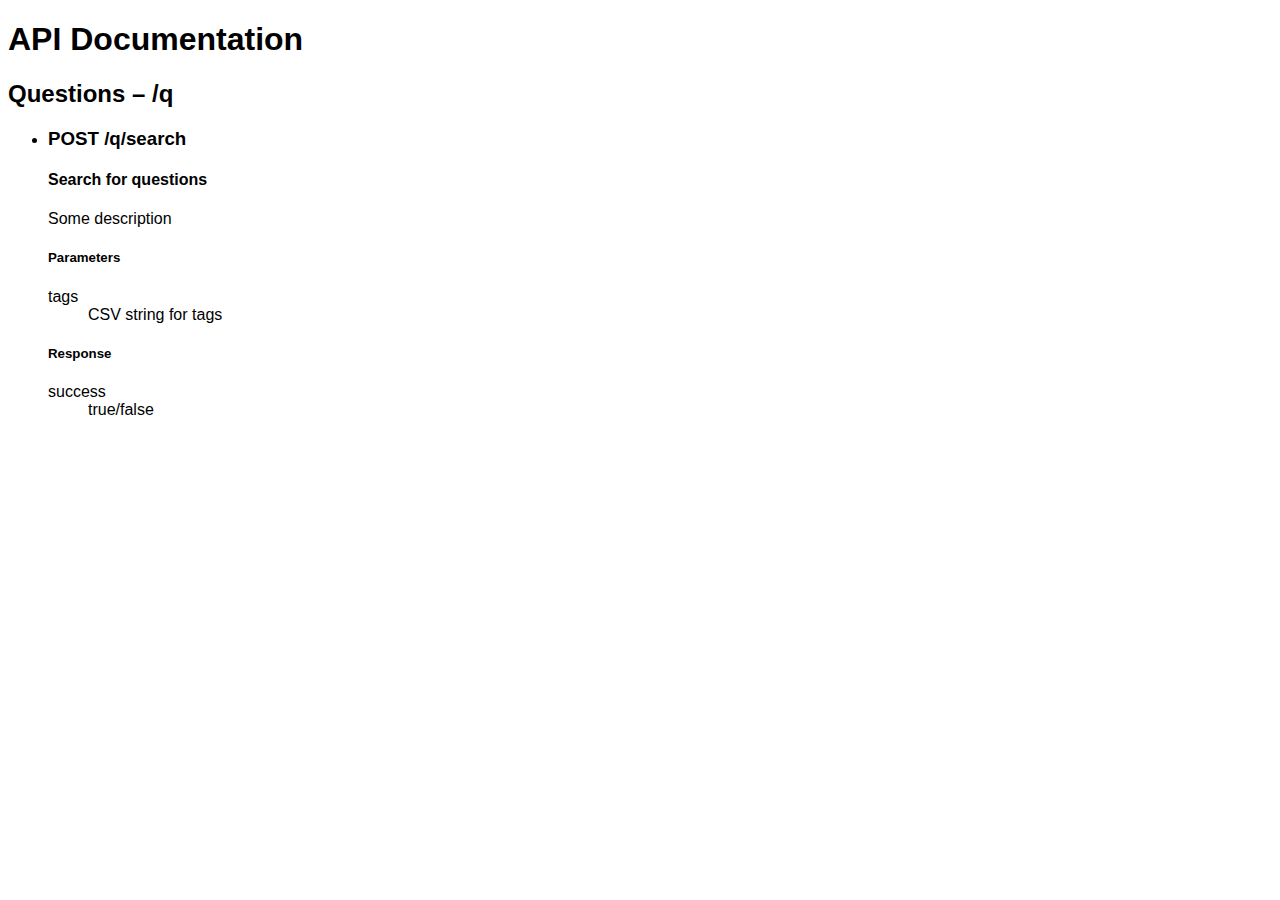
==== docs/index.html @ 7b46390a "Documentation stub" ====
<!doctype html>
<html>
    <head>
        <title>API Documentation</title>
        <meta charset="utf-8" />
        <link rel="stylesheet" href="style.css" />
    </head>

    <body>
        <header>
            <h1>API Documentation</h1>
        </header>

        <div id="main-wrapper">
            <div class="category">
                <h2>Questions &ndash; /q</h2>
                <ul class="requests">
                    <li class="request get global">
                        <div class="header">
                            <h3>/q/search</h3>
                        </div>

                        <div class="content">
                            <h4>Search for questions</h4>
                            <p>Some description</p>

                            <h5>Parameters</h5>
                            <dl>
                                <dt>tags</dt>
                                <dd>CSV string for tags</dd>
                            </dl>

                            <h5>Response</h5>
                            <dl>
                                <dt>success</dt>
                                <dd>true/false</dd>
                            </dl>
                        </div>
                    </li>
                </ul>
            </div>
        </div>
    </body>
</html>
---- docs/style.css ----
body {
    font-family: sans-serif;
}

.request.get h3:before {
    content: 'GET ';
}

.request.get h3:before {
    content: 'POST ';
}
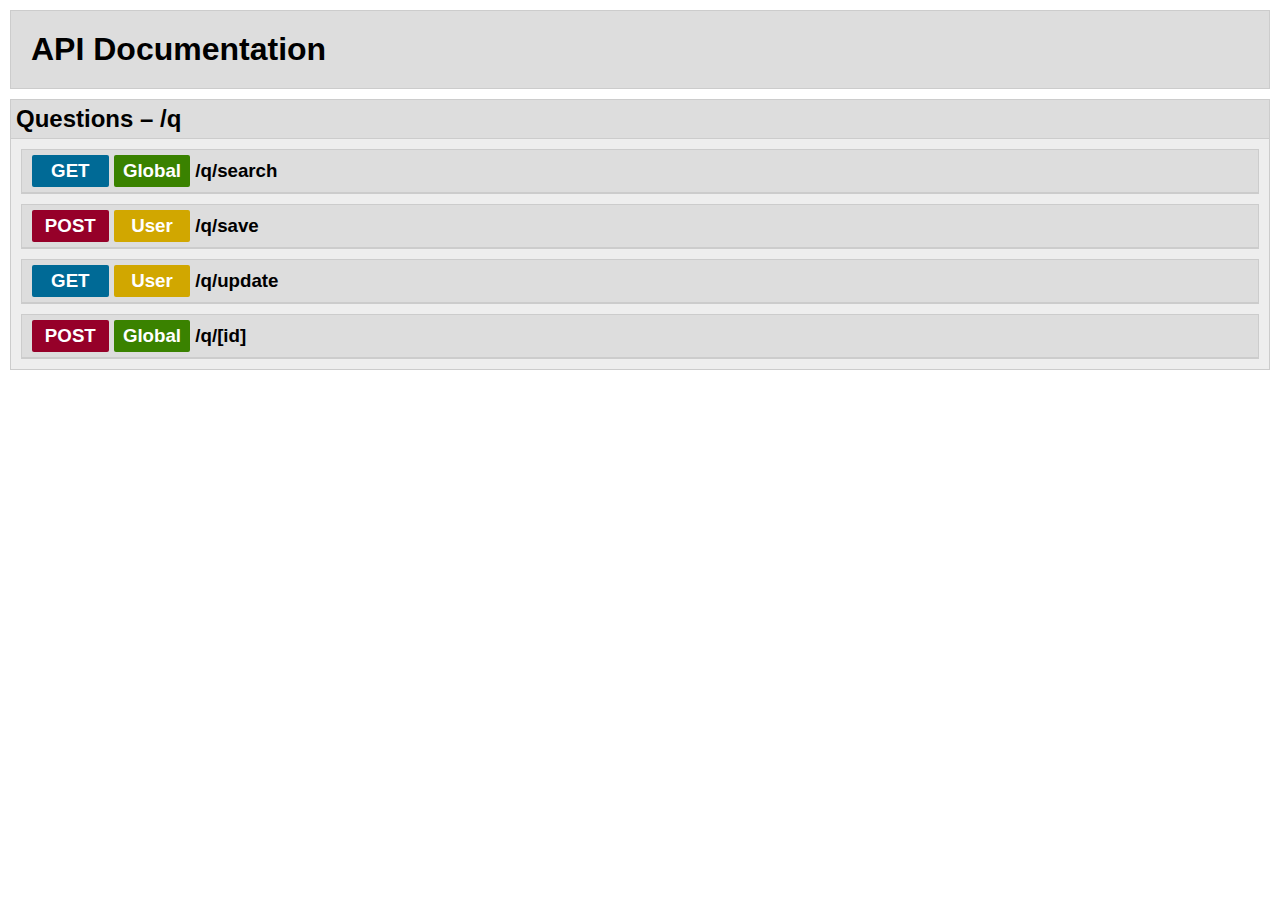
==== commit b721d8a7: "Docs redesign" ====
--- a/docs/index.html
+++ b/docs/index.html
@@ -13,31 +13,116 @@
 
         <div id="main-wrapper">
             <div class="category">
-                <h2>Questions &ndash; /q</h2>
-                <ul class="requests">
-                    <li class="request get global">
-                        <div class="header">
-                            <h3>/q/search</h3>
-                        </div>
+                <input type="checkbox" id="req-q" checked />
+                <label for="req-q">
+                    <h2>Questions &ndash; /q</h2>
+                </label>
 
-                        <div class="content">
-                            <h4>Search for questions</h4>
-                            <p>Some description</p>
+                <div class="requests">
+                    <ul class="request-list">
+                        <li class="request get global">
+                            <input type="checkbox" id="req-q-search" />
+                            <label for="req-q-search">
+                                <h3>/q/search</h3>
+                            </label>
 
-                            <h5>Parameters</h5>
-                            <dl>
-                                <dt>tags</dt>
-                                <dd>CSV string for tags</dd>
-                            </dl>
+                            <div class="content">
+                                <h4>Search for questions</h4>
+                                <p class="description">Some description</p>
 
-                            <h5>Response</h5>
-                            <dl>
-                                <dt>success</dt>
-                                <dd>true/false</dd>
-                            </dl>
-                        </div>
-                    </li>
-                </ul>
+                                <h5>Parameters</h5>
+                                <dl>
+                                    <dt>tags</dt>
+                                    <dd>CSV string for tags</dd>
+
+                                    <dt>success</dt>
+                                    <dd>CSV string for tags</dd>
+
+                                    <dt>authors</dt>
+                                    <dd>CSV string for tags</dd>
+                                </dl>
+
+                                <h5>Response</h5>
+                                <dl>
+                                    <dt>success</dt>
+                                    <dd>true/false</dd>
+                                </dl>
+                            </div>
+                        </li>
+
+                        <li class="request post">
+                            <input type="checkbox" id="req-q-save" />
+                            <label for="req-q-save">
+                                <h3>/q/save</h3>
+                            </label>
+
+                            <div class="content">
+                                <h4>Search for questions</h4>
+                                <p class="description">Some description</p>
+
+                                <h5>Parameters</h5>
+                                <dl>
+                                    <dt>tags</dt>
+                                    <dd>CSV string for tags</dd>
+                                </dl>
+
+                                <h5>Response</h5>
+                                <dl>
+                                    <dt>success</dt>
+                                    <dd>true/false</dd>
+                                </dl>
+                            </div>
+                        </li>
+
+                        <li class="request get">
+                            <input type="checkbox" id="req-q-update" />
+                            <label for="req-q-update">
+                                <h3>/q/update</h3>
+                            </label>
+
+                            <div class="content">
+                                <h4>Search for questions</h4>
+                                <p class="description">Some description</p>
+
+                                <h5>Parameters</h5>
+                                <dl>
+                                    <dt>tags</dt>
+                                    <dd>CSV string for tags</dd>
+                                </dl>
+
+                                <h5>Response</h5>
+                                <dl>
+                                    <dt>success</dt>
+                                    <dd>true/false</dd>
+                                </dl>
+                            </div>
+                        </li>
+
+                        <li class="request post global">
+                            <input type="checkbox" id="req-q-id" />
+                            <label for="req-q-id">
+                                <h3>/q/[id]</h3>
+                            </label>
+
+                            <div class="content">
+                                <h4>Search for questions</h4>
+                                <p class="description">Some description</p>
+
+                                <h5>Parameters</h5>
+                                <dl>
+                                    <dt>tags</dt>
+                                    <dd>CSV string for tags</dd>
+                                </dl>
+
+                                <h5>Response</h5>
+                                <dl>
+                                    <dt>success</dt>
+                                    <dd>true/false</dd>
+                                </dl>
+                            </div>
+                        </li>
+                    </ul>
+                </div>
             </div>
         </div>
     </body>
--- a/docs/style.css
+++ b/docs/style.css
@@ -1,11 +1,140 @@
-body {
+body, html {
     font-family: sans-serif;
+    margin: 0;
+    padding: 0;
+}
+
+header {
+    background-color: #ddd;
+    border: 1px solid #ccc;
+    margin: 10px;
+    padding: 0;
+}
+
+h1 {
+    margin: 0px;
+    padding: 20px;
+}
+
+h2 {
+    background-color: #ddd;
+    border: 1px solid #ccc;
+    margin: 10px 10px 0;
+    padding: 5px;
 }
 
 .request.get h3:before {
-    content: 'GET ';
+    content: 'GET';
+    background-color: #006a96;
 }
 
-.request.get h3:before {
-    content: 'POST ';
-}+.request.post h3:before {
+    content: 'POST';
+    background-color: #960029;
+}
+
+.request h3:before, .request h3:after {
+    padding: 5px;
+    margin-right: 5px;
+    float: left;
+    position: relative;
+    top: -5px;
+    color: white;
+    width: 50pt;
+    text-align: center;
+    -webkit-border-radius: 2px;
+
+}
+
+.request.global h3:after {
+    content: "Global";
+    float: left;
+    background-color: #3a8200;
+}
+
+.request:not(.global) h3:after {
+    content: "User";
+    float: left;
+    background-color: #d1a700
+}
+
+.request h3 {
+    background-color: #ddd;
+    border-bottom: 1px solid #ccc;
+    margin: 0;
+    padding: 10px;
+}
+
+.requests {
+    margin: 0 10px;
+    padding-top: 10px;
+    border-style: solid;
+    border-color: #ccc;
+    background-color: #eee;
+    border-width: 0 1px 1px 1px;
+}
+
+.request-list {
+    list-style-type: none;
+    margin: 0;
+    padding: 0;
+}
+
+li.request {
+    border: 1px solid #ccc;
+    padding: 0;
+    margin: 0 10px 10px;
+    background-color: white;
+}
+
+.request .content {
+    margin: 10px;
+    background-color: white;
+}
+
+h4 {
+    padding: 0;
+    margin: 0;
+    font-size: 1.2em;
+}
+
+h5 {
+    padding: 0;
+    margin: 0;
+    font-size: 1em;
+}
+
+.description {
+    margin-top: 2px;
+}
+
+dl {
+    margin: 5px 0 20px;
+}
+
+
+dt {
+    font-family: monospace;
+    margin: 10px 0 0;
+}
+
+dd {
+    margin: 0 0 10px 30px;
+}
+
+input[type=checkbox] {
+    display: none;
+}
+
+label {
+    cursor: pointer;
+}
+
+input:not(:checked) ~ .requests, input:not(:checked) ~ .content {
+    display: none;
+}
+
+label:hover h2, label:hover h3 {
+    background-color: #e0e0e0;
+}
+
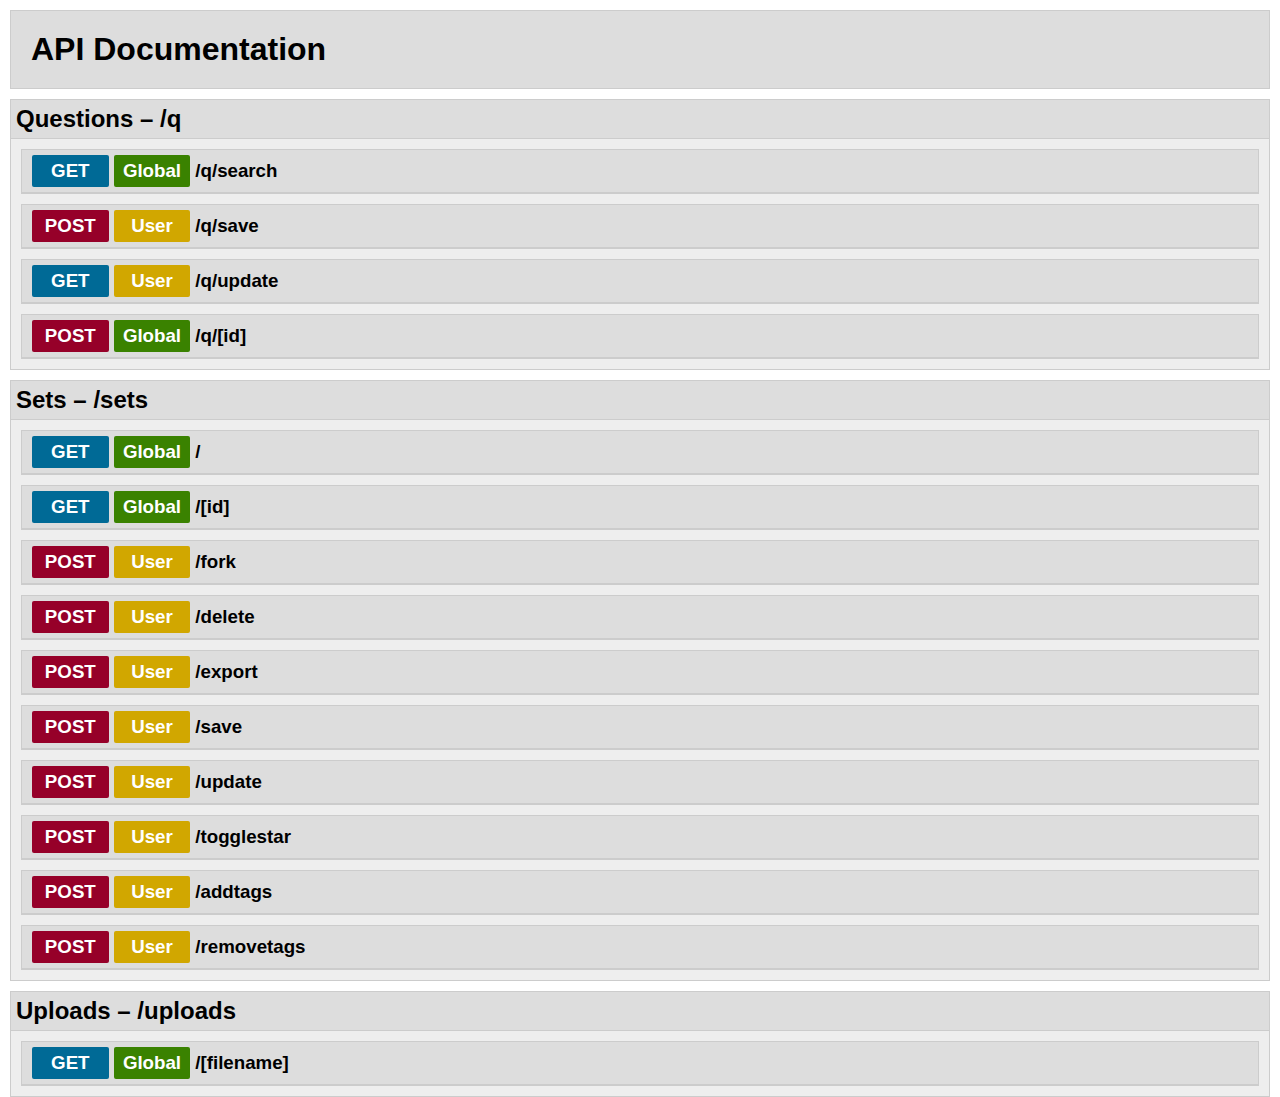
==== commit 7d782d0e: "Sets and files API docs" ====
--- a/docs/index.html
+++ b/docs/index.html
@@ -28,24 +28,63 @@
 
                             <div class="content">
                                 <h4>Search for questions</h4>
-                                <p class="description">Some description</p>
-
-                                <h5>Parameters</h5>
-                                <dl>
-                                    <dt>tags</dt>
-                                    <dd>CSV string for tags</dd>
-
-                                    <dt>success</dt>
-                                    <dd>CSV string for tags</dd>
-
-                                    <dt>authors</dt>
-                                    <dd>CSV string for tags</dd>
+                                <p class="description">Allows for a search in the database with a set of search terms.
+                                All parameters terms will be ANDed. All individual search terms for one particular
+                                parameter are ORed (only applies to tags and authors, where a list is possible).</p>
+
+                                <h5>Parameters</h5>
+                                <dl>
+                                    <dt>tags</dt>
+	                                <dd>Comma-separated list of tags. All questions with at least one of these will be
+	                                 found but questions are sorted in a descending manner by the amount of tags from 
+	                                 the search query they contain.</dd>
+	                                 
+	                                <dt>authors</dt>
+	                                <dd>Comma-separated list of user IDs. Retrieves questions which were created by one
+	                                of the users in the list.</dd>
+	                                
+	                                <dt>minduration</dt>
+	                                <dd>Minimum duration of a question in minutes (integer value).</dd>
+	                                
+	                                <dt>maxduration</dt>
+	                                <dd>Maximum duration of a question in minutes (integer value).</dd>
+	                                
+	                                <dt>after</dt>
+	                                <dd>Questions created after a specific date. Format: DD/MM/YYYY.</dd>
+	                                
+	                                <dt>before</dt>
+	                                <dd>Questions created before a specific date. Format: DD/MM/YYYY.</dd>
+	                                
+	                                <dt>supervisor</dt>
+	                                <dd>Provides possibility to retrieve only questions which are created by supervisors
+	                                or students. Possible values: YES/NO/DONT_CARE </dd>
+	                                
+	                                <dt>starred</dt>
+	                                <dd>Provides possibility to retrieve only questions which are starred or not starred.
+	                                Possible values: YES/NO/DONT_CARE</dd>
+	                                
+	                                <dt>page</dt>
+	                                <dd>The page of results. Essentially part of the offset of the results displayed in relation
+	                                to all results in the database. The total offset is calculated with (page-1)*amount.</dd>
+	                                
+	                                <dt>amount</dt>
+	                                <dd>The amount of results to return. See description for page parameter for more details.</dd>
                                 </dl>
 
                                 <h5>Response</h5>
                                 <dl>
                                     <dt>success</dt>
                                     <dd>true/false</dd>
+                                    
+                                    <dt>error (if success == false)</dt>
+                                    <dd>An error message.</dd>
+                                    
+                                    <dt>questions (if success == true)</dt>
+                                    <dd>The result list of questions which correspond to the search terms. The maximum length
+                                     of this list is the value which was passed with the parameter amount.</dd>
+                                     
+                                    <dt>form</dt>
+                                    <dd>A map of essentially the search terms which were passed to produce this list of questions.</dd>
                                 </dl>
                             </div>
                         </li>
@@ -122,6 +161,456 @@
                             </div>
                         </li>
                     </ul>
+                </div>
+            </div>
+
+            <div class="category">
+                <input type="checkbox" id="req-sets" checked />
+                <label for="req-sets">
+                    <h2>Sets &ndash; /sets</h2>
+                </label>
+
+                <div class="requests">
+                    <ul class="request-list">
+                        <li class="request get global">
+                            <input type="checkbox" id="req-sets-n" />
+                            <label for="req-sets-n">
+                                <h3>/</h3>
+                            </label>
+
+                            <div class="content">
+                                <h4>Search for sets</h4>
+                                <p class="description">
+
+                                </p>
+
+                                <h5>Parameters</h5>
+                                <dl>
+                                    <dt>tags</dt>
+                                    <dd>string with tags you want to search for (comma-separated)</dd>
+
+                                    <dt>authors</dt>
+                                    <dd>string with users (CRSids) you want to search for (comma-separated)</dd>
+
+                                    <dt>minduration</dt>
+                                    <dd>minimum estimated duration you want the sets to have</dd>
+
+                                    <dt>maxduration</dt>
+                                    <dd>maximum estimated duration you want the sets to have</dd>
+
+                                    <dt>after</dt>
+                                    <dd>earliest date of creation of a set (in form dd/mm/yy)</dd>
+
+                                    <dt>before</dt>
+                                    <dd>latest date of creation of a set (in form dd/mm/yy)</dd>
+
+                                    <dt>supervisor</dt>
+                                    <dd>should a set be created by a supervisor (YES, NO or DONT_CARE)</dd>
+
+                                    <dt>starred</dt>
+                                    <dd>should a set be starred (YES, NO or DONT_CAE)</dd>
+
+                                    <dt>page</dt>
+                                    <dd>which page of results you want to get</dd>
+
+                                    <dt>amount</dt>
+                                    <dd>how many results do you want on one page</dd>
+                                </dl>
+
+                                <h5>Response</h5>
+                                <dl>
+                                    <dt>success</dt>
+                                    <dd>boolean indicating whether request was successful or not</dd>
+
+                                    <dt>error</dt>
+                                    <dd>error message (only if success is false)</dd>
+
+                                    <dt>sets</dt>
+                                    <dd>list of sets returned by the search query</dd>
+
+                                    <dt>form</dt>
+                                    <dd>echo of your search terms</dd>
+                                </dl>
+                            </div>
+                        </li>
+
+                        <li class="request get global">
+                            <input type="checkbox" id="req-sets-id" />
+                            <label for="req-sets-id">
+                                <h3>/[id]</h3>
+                            </label>
+
+                            <div class="content">
+                                <h4>Get a single set</h4>
+                                <p class="description">
+
+                                </p>
+
+                                <h5>Parameters</h5>
+                                <dl>
+                                    <dt>[id]</dt>
+                                    <dd>id of a set</dd>
+                                </dl>
+
+                                <h5>Response</h5>
+                                <dl>
+                                    <dt>success</dt>
+                                    <dd>boolean indicating whether request was successful or not</dd>
+
+                                    <dt>error</dt>
+                                    <dd>error message (only if success is false)</dd>
+
+                                    <dt>set</dt>
+                                    <dd>information about requested set</dd>
+
+                                    <dt>editable</dt>
+                                    <dd>boolean indicating whether you are allowed to edit this set</dd>
+
+                                    <dt>deadlineLink</dt>
+                                    <dd>link to create a deadline with this set</dd>
+                                </dl>
+                            </div>
+                        </li>
+
+                        <li class="request post user">
+                            <input type="checkbox" id="req-sets-fork" />
+                            <label for="req-sets-fork">
+                                <h3>/fork</h3>
+                            </label>
+
+                            <div class="content">
+                                <h4>Create a copy of a given set with a new name</h4>
+                                <p class="description">
+
+                                </p>
+
+                                <h5>Parameters</h5>
+                                <dl>
+                                    <dt>setid</dt>
+                                    <dd>id of a set to be forked</dd>
+
+                                    <dt>name</dt>
+                                    <dd>name for the fork</dd>
+                                </dl>
+
+                                <h5>Response</h5>
+                                <dl>
+                                    <dt>success</dt>
+                                    <dd>boolean indicating whether request was successful or not</dd>
+
+                                    <dt>error</dt>
+                                    <dd>error message (only if success is false)</dd>
+
+                                    <dt>set</dt>
+                                    <dd>information about newly created set</dd>
+                                </dl>
+                            </div>
+                        </li>
+
+                        <li class="request post user">
+                            <input type="checkbox" id="req-sets-delete" />
+                            <label for="req-sets-delete">
+                                <h3>/delete</h3>
+                            </label>
+
+                            <div class="content">
+                                <h4>Delete set from the database</h4>
+                                <p class="description">
+
+                                </p>
+
+                                <h5>Parameters</h5>
+                                <dl>
+                                    <dt>setid</dt>
+                                    <dd>id of a set to be deleted</dd>
+                                </dl>
+
+                                <h5>Response</h5>
+                                <dl>
+                                    <dt>success</dt>
+                                    <dd>boolean indicating whether request was successful or not</dd>
+
+                                    <dt>error</dt>
+                                    <dd>error message (only if success is false)</dd>
+                                </dl>
+                            </div>
+                        </li>
+
+                        <li class="request post user">
+                            <input type="checkbox" id="req-sets-export" />
+                            <label for="req-sets-export">
+                                <h3>/export</h3>
+                            </label>
+
+                            <div class="content">
+                                <h4>Add multiple questions to one set</h4>
+                                <p class="description">
+
+                                </p>
+
+                                <h5>Parameters</h5>
+                                <dl>
+                                    <dt>targetSetId</dt>
+                                    <dd>destination set</dd>
+
+                                    <dt>questions</dt>
+                                    <dd>string containing IDs of questions to add to the set (comma-separated)</dd>
+                                </dl>
+
+                                <h5>Response</h5>
+                                <dl>
+                                    <dt>success</dt>
+                                    <dd>boolean indicating whether request was successful or not</dd>
+
+                                    <dt>error</dt>
+                                    <dd>error message (only if success is false)</dd>
+                                </dl>
+                            </div>
+                        </li>
+
+                        <li class="request post user">
+                            <input type="checkbox" id="req-sets-save" />
+                            <label for="req-sets-save">
+                                <h3>/save</h3>
+                            </label>
+
+                            <div class="content">
+                                <h4>Add new set to the database</h4>
+                                <p class="description">
+                                    This has to be sent as a multipart form.
+                                </p>
+
+                                <h5>Parameters</h5>
+                                <dl>
+                                    <dt>name</dt>
+                                    <dd>name for the new set</dd>
+
+                                    <dt>plan_type</dt>
+                                    <dd>datatype for supervision plan (PLAIN_TEXT, MARKDOWN, FILE, EMPTY)</dd>
+
+                                    <dt>plan_text</dt>
+                                    <dd>text for supervision plan (only for PLAIN_TEXT and MARKDOWN)</dd>
+
+                                    <dt>plan_file</dt>
+                                    <dd>file with supervision plan (as byte array; only for FILE)</dd>
+
+                                    <dt>plan_desc</dt>
+                                    <dd>description of file with supervision plan (only for FILE)</dd>
+
+                                    <dt>plan_ext</dt>
+                                    <dd>extension of the file with supervision plan (only for FILE)</dd>
+                                </dl>
+
+                                <h5>Response</h5>
+                                <dl>
+                                    <dt>success</dt>
+                                    <dd>boolean indicating whether request was successful or not</dd>
+
+                                    <dt>error</dt>
+                                    <dd>error message (only if success is false)</dd>
+
+                                    <dt>set</dt>
+                                    <dd>returns information about the set created</dd>
+                                </dl>
+                            </div>
+                        </li>
+
+                        <li class="request post user">
+                            <input type="checkbox" id="req-sets-update" />
+                            <label for="req-sets-update">
+                                <h3>/update</h3>
+                            </label>
+
+                            <div class="content">
+                                <h4>Modify a set</h4>
+                                <p class="description">
+                                    This has to be sent as a multipart form.
+                                </p>
+
+                                <h5>Parameters</h5>
+                                <dl>
+                                    <dt>setid</dt>
+                                    <dd>ID of the set you want to modify</dd>
+
+                                    <dt>name</dt>
+                                    <dd>new name for the set</dd>
+
+                                    <dt>plan_type</dt>
+                                    <dd>datatype for supervision plan (PLAIN_TEXT, MARKDOWN, FILE, EMPTY)</dd>
+
+                                    <dt>plan_text</dt>
+                                    <dd>text for supervision plan (only for PLAIN_TEXT and MARKDOWN)</dd>
+
+                                    <dt>plan_file</dt>
+                                    <dd>file with supervision plan (as byte array; only for FILE)</dd>
+
+                                    <dt>plan_desc</dt>
+                                    <dd>description of file with supervision plan (only for FILE)</dd>
+
+                                    <dt>plan_ext</dt>
+                                    <dd>extension of the file with supervision plan (only for FILE)</dd>
+
+                                    <dt>questions</dt>
+                                    <dd>new list of questions (comma-separated IDs)</dd>
+                                </dl>
+
+                                <h5>Response</h5>
+                                <dl>
+                                    <dt>success</dt>
+                                    <dd>boolean indicating whether request was successful or not</dd>
+
+                                    <dt>error</dt>
+                                    <dd>error message (only if success is false)</dd>
+
+                                    <dt>set</dt>
+                                    <dd>returns information about the set created</dd>
+
+                                    <dt class="deprecated">deadlineLink</dt>
+                                    <dd>link to create a deadline with this set</dd>
+                                </dl>
+                            </div>
+                        </li>
+
+                        <li class="request post user">
+                            <input type="checkbox" id="req-sets-togglestar" />
+                            <label for="req-sets-togglestar">
+                                <h3>/togglestar</h3>
+                            </label>
+
+                            <div class="content">
+                                <h4>Toggle star</h4>
+                                <p class="description">
+
+                                </p>
+
+                                <h5>Parameters</h5>
+                                <dl>
+                                    <dt>id</dt>
+                                    <dd>ID of the set in which you want to toggle the star</dd>
+                                </dl>
+
+                                <h5>Response</h5>
+                                <dl>
+                                    <dt>success</dt>
+                                    <dd>boolean indicating whether request was successful or not</dd>
+
+                                    <dt>error</dt>
+                                    <dd>error message (only if success is false)</dd>
+
+                                    <dt>setid</dt>
+                                    <dd>ID of the modified set</dd>
+
+                                    <dt>starred</dt>
+                                    <dd>new state of the star (boolean)</dd>
+                                </dl>
+                            </div>
+                        </li>
+
+                        <li class="request post user">
+                            <input type="checkbox" id="req-sets-addtags" />
+                            <label for="req-sets-addtags">
+                                <h3>/addtags</h3>
+                            </label>
+
+                            <div class="content">
+                                <h4>Add tags</h4>
+                                <p class="description">
+
+                                </p>
+
+                                <h5>Parameters</h5>
+                                <dl>
+                                    <dt>setid</dt>
+                                    <dd>ID of the set you want to modify</dd>
+
+                                    <dt>tags</dt>
+                                    <dd>comma-separated list of tags you want to add</dd>
+                                </dl>
+
+                                <h5>Response</h5>
+                                <dl>
+                                    <dt>success</dt>
+                                    <dd>boolean indicating whether request was successful or not</dd>
+
+                                    <dt>error</dt>
+                                    <dd>error message (only if success is false)</dd>
+
+                                    <dt>tags</dt>
+                                    <dd>added tags</dd>
+
+                                    <dt>amount</dt>
+                                    <dd>number of added tags</dd>
+                                </dl>
+                            </div>
+                        </li>
+
+                        <li class="request post user">
+                            <input type="checkbox" id="req-sets-removetags" />
+                            <label for="req-sets-removetags">
+                                <h3>/removetags</h3>
+                            </label>
+
+                            <div class="content">
+                                <h4>Add tags</h4>
+                                <p class="description">
+
+                                </p>
+
+                                <h5>Parameters</h5>
+                                <dl>
+                                    <dt>setid</dt>
+                                    <dd>ID of the set you want to modify</dd>
+
+                                    <dt>tags</dt>
+                                    <dd>comma-separated list of tags you want to remove</dd>
+                                </dl>
+
+                                <h5>Response</h5>
+                                <dl>
+                                    <dt>success</dt>
+                                    <dd>boolean indicating whether request was successful or not</dd>
+
+                                    <dt>error</dt>
+                                    <dd>error message (only if success is false)</dd>
+
+                                    <dt>set</dt>
+                                    <dd>information about modified set</dd>
+                                </dl>
+                            </div>
+                        </li>
+                    </ul>
+                </div>
+
+                <div class="category">
+                    <input type="checkbox" id="req-uploads" checked />
+                    <label for="req-uploads">
+                        <h2>Uploads &ndash; /uploads</h2>
+                    </label>
+
+                    <div class="requests">
+                        <ul class="request-list">
+                            <li class="request get global">
+                                <input type="checkbox" id="req-uploads-file" />
+                                <label for="req-uploads-file">
+                                    <h3>/[filename]</h3>
+                                </label>
+
+                                <div class="content">
+                                    <h4>Retrieve file uploaded to the site</h4>
+                                    <p class="description"></p>
+
+                                    <h5>Parameters</h5>
+                                    <dl>
+                                        <dt>[filename]</dt>
+                                        <dd>name of the file you want to retrieve</dd>
+                                    </dl>
+
+                                    <h5>Response</h5>
+                                    HTTP response with an attachment being the requested file.
+                                </div>
+                            </li>
+                        </ul>
+                    </div>
                 </div>
             </div>
         </div>
--- a/docs/style.css
+++ b/docs/style.css
@@ -138,3 +138,9 @@
     background-color: #e0e0e0;
 }
 
+dt.deprecated:after {
+    content: " [Deprecated]";
+    font-family: sans-serif;
+    font-size: 0.7em;
+    font-weight: bold;
+}
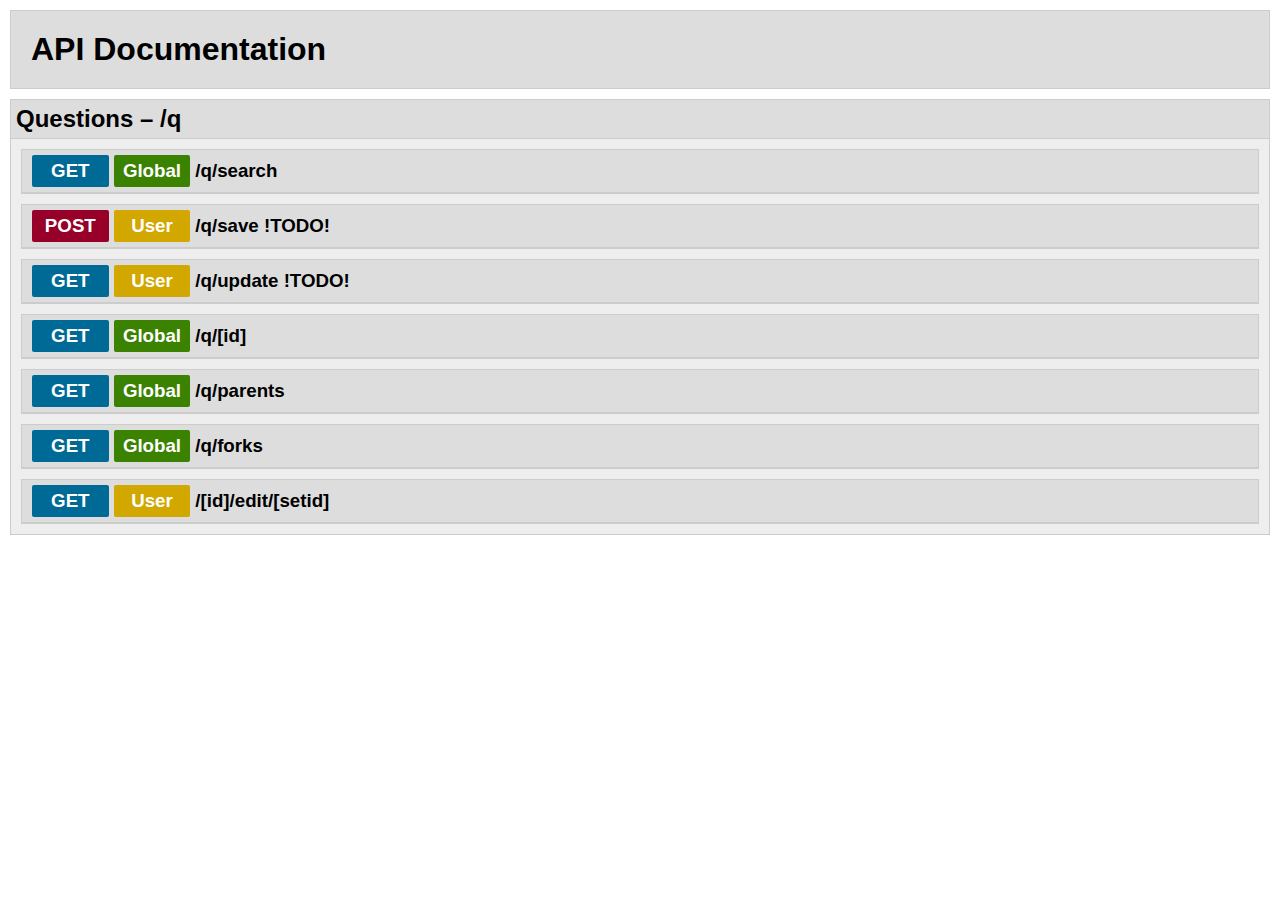
==== commit 2495f8f3: "Updated questions documentation." ====
--- a/docs/index.html
+++ b/docs/index.html
@@ -76,15 +76,15 @@
                                     <dt>success</dt>
                                     <dd>true/false</dd>
                                     
-                                    <dt>error (if success == false)</dt>
-                                    <dd>An error message.</dd>
-                                    
-                                    <dt>questions (if success == true)</dt>
-                                    <dd>The result list of questions which correspond to the search terms. The maximum length
+                                    <dt>error</dt>
+                                    <dd>(If success is false). An error message.</dd>
+                                    
+                                    <dt>questions</dt>
+                                    <dd>(If success is true). The result list of questions which correspond to the search terms. The maximum length
                                      of this list is the value which was passed with the parameter amount.</dd>
                                      
                                     <dt>form</dt>
-                                    <dd>A map of essentially the search terms which were passed to produce this list of questions.</dd>
+                                    <dd>(If success is true). A map of essentially the search terms which were passed to produce this list of questions.</dd>
                                 </dl>
                             </div>
                         </li>
@@ -92,7 +92,7 @@
                         <li class="request post">
                             <input type="checkbox" id="req-q-save" />
                             <label for="req-q-save">
-                                <h3>/q/save</h3>
+                                <h3>/q/save !TODO!</h3>
                             </label>
 
                             <div class="content">
@@ -116,7 +116,7 @@
                         <li class="request get">
                             <input type="checkbox" id="req-q-update" />
                             <label for="req-q-update">
-                                <h3>/q/update</h3>
+                                <h3>/q/update !TODO!</h3>
                             </label>
 
                             <div class="content">
@@ -137,480 +137,166 @@
                             </div>
                         </li>
 
-                        <li class="request post global">
+                        <li class="request get global">
                             <input type="checkbox" id="req-q-id" />
                             <label for="req-q-id">
                                 <h3>/q/[id]</h3>
                             </label>
 
                             <div class="content">
-                                <h4>Search for questions</h4>
-                                <p class="description">Some description</p>
-
-                                <h5>Parameters</h5>
-                                <dl>
-                                    <dt>tags</dt>
-                                    <dd>CSV string for tags</dd>
-                                </dl>
-
-                                <h5>Response</h5>
-                                <dl>
-                                    <dt>success</dt>
-                                    <dd>true/false</dd>
-                                </dl>
-                            </div>
-                        </li>
+                                <h4>Return data for a single question</h4>
+                                <p class="description">Returns all relevant information for a particular question.</p>
+
+                                <h5>Parameters</h5>
+                                <dl>
+                                    <dt>id (path parameter)</dt>
+                                    <dd>The id of the question to be returned.</dd>
+                                </dl>
+
+                                <h5>Response</h5>
+                                <dl>
+                                    <dt>success</dt>
+                                    <dd>true/false</dd>
+                                    
+                                    <dt>error</dt>
+                                    <dd>(If success is false). An error message.</dd>
+                                    
+                                    <dt>question</dt>
+                                    <dd>(If success is true). All data of the question with the specified id. Will not return the solution notes
+                                    if the requesting user is a student</dd>
+                                </dl>
+                            </div>
+                        </li>
+                        
+                        <li class="request get global">
+                            <input type="checkbox" id="req-q-parents" />
+                            <label for="req-q-parents">
+                                <h3>/q/parents</h3>
+                            </label>
+
+                            <div class="content">
+                                <h4>Get parents of a question</h4>
+                                <p class="description">Returns all parents of a question up to a specified depth. Does not
+                                include the question passed as parameter itself.</p>
+
+                                <h5>Parameters</h5>
+                                <dl>
+                                    <dt>qid</dt>
+                                    <dd>The question of which to return the parents.</dd>
+                                    
+                                    <dt>depth</dt>
+                                    <dd>The depth (=amount) of parents to return.</dd>
+                                </dl>
+
+                                <h5>Response</h5>
+                                <dl>
+                                    <dt>success</dt>
+                                    <dd>true/false</dd>
+                                    
+                                    <dt>questions</dt>
+                                    <dd>The list of parents</dd>
+                                    
+                                    <dt>exhausted</dt>
+                                    <dd>A boolean indicating whether the oldest parent in the returned list has at least one
+                                    more parent itself, in which case exhausted=false.</dd>
+                                    
+                                    <dt>last</dt>
+                                    <dd>The question if of the oldest parent in the returned list</dd>
+                                </dl>
+                            </div>
+                        </li>
+                        
+                        <li class="request get global">
+                            <input type="checkbox" id="req-q-forks" />
+                            <label for="req-q-forks">
+                                <h3>/q/forks</h3>
+                            </label>
+
+                            <div class="content">
+                                <h4>Get forks of a question</h4>
+                                <p class="description">Returns all forks of a question up to a specified amount. An offset allows
+                                returning of specific segments of the entire forks list.</p>
+
+                                <h5>Parameters</h5>
+                                <dl>
+                                    <dt>qid</dt>
+                                    <dd>The question of which to find forks.</dd>
+                                    
+                                    <dt>disp</dt>
+                                    <dd>Essentially the offset of the segment of forks to be returned. For example, if disp=2 and amount=3,
+                                    it will return the third, fourth and fifth fork of the specified question.</dd>
+                                    
+                                    <dt>amount</dt>
+                                    <dd>The (maximum) amount of forks to be returned.</dd>
+                                </dl>
+
+                                <h5>Response</h5>
+                                <dl>
+                                    <dt>success</dt>
+                                    <dd>true/false</dd>
+                                    
+                                    <dt>error</dt>
+                                    <dd>(If success is false). An error message.</dd>
+                                    
+                                    <dt>questions</dt>
+                                    <dd>(If success is true). The list of forks found.</dd>
+                                    
+                                    <dt>exhausted</dt>
+                                    <dd>(If success is true). Indicates whether there are any more forks after the ones returned in
+                                    questions. false indicates that there are more forks still in the database, true indicates that
+                                    there are no more forks after the last one returned.</dd>
+                                    
+                                    <dt>disp</dt>
+                                    <dd>(If success is true). Indicates the new offset (see the disp parameter for more details).</dd>
+                                </dl>
+                            </div>
+                        </li>
+                        
+                        <li class="request get">
+                            <input type="checkbox" id="req-q-id-edit-setid" />
+                            <label for="req-q-id-edit-setid">
+                                <h3>/[id]/edit/[setid]</h3>
+                            </label>
+
+                            <div class="content">
+                                <h4>Get information needed to edit a question in context of a set</h4>
+                                <p class="description">Returns all data which one would need to edit a specified question in context of a
+                                specified set.</p>
+
+                                <h5>Parameters</h5>
+                                <dl>
+                                    <dt>id (path parameter)</dt>
+                                    <dd>The id of the question to edit</dd>
+                                    
+                                    <dt>setid (path parameter)</dt>
+                                    <dd>The id of the set inside which to edit the question.</dd>
+                                </dl>
+
+                                <h5>Response</h5>
+                                <dl>
+                                    <dt>success</dt>
+                                    <dd>true/false</dd>
+                                    
+                                    <dt>id</dt>
+                                    <dd>The id of the edited question.</dd>
+                                    
+                                    <dt>setId</dt>
+                                    <dd>The id of the set inside which the question was edited.</dd>
+                                    
+                                    <dt>content</dt>
+                                    <dd>The question's content.</dd>
+                                    
+                                    <dt>notes</dt>
+                                    <dd>The question's solution notes. These are always empty if a supervisor question is requested with student permissions.</dd>
+                                    
+                                    <dt>expectedDuration</dt>
+                                    <dd>The question's expected duration.</dd>
+                                </dl>
+                            </div>
+                        </li>
+                        
+                        
                     </ul>
-                </div>
-            </div>
-
-            <div class="category">
-                <input type="checkbox" id="req-sets" checked />
-                <label for="req-sets">
-                    <h2>Sets &ndash; /sets</h2>
-                </label>
-
-                <div class="requests">
-                    <ul class="request-list">
-                        <li class="request get global">
-                            <input type="checkbox" id="req-sets-n" />
-                            <label for="req-sets-n">
-                                <h3>/</h3>
-                            </label>
-
-                            <div class="content">
-                                <h4>Search for sets</h4>
-                                <p class="description">
-
-                                </p>
-
-                                <h5>Parameters</h5>
-                                <dl>
-                                    <dt>tags</dt>
-                                    <dd>string with tags you want to search for (comma-separated)</dd>
-
-                                    <dt>authors</dt>
-                                    <dd>string with users (CRSids) you want to search for (comma-separated)</dd>
-
-                                    <dt>minduration</dt>
-                                    <dd>minimum estimated duration you want the sets to have</dd>
-
-                                    <dt>maxduration</dt>
-                                    <dd>maximum estimated duration you want the sets to have</dd>
-
-                                    <dt>after</dt>
-                                    <dd>earliest date of creation of a set (in form dd/mm/yy)</dd>
-
-                                    <dt>before</dt>
-                                    <dd>latest date of creation of a set (in form dd/mm/yy)</dd>
-
-                                    <dt>supervisor</dt>
-                                    <dd>should a set be created by a supervisor (YES, NO or DONT_CARE)</dd>
-
-                                    <dt>starred</dt>
-                                    <dd>should a set be starred (YES, NO or DONT_CAE)</dd>
-
-                                    <dt>page</dt>
-                                    <dd>which page of results you want to get</dd>
-
-                                    <dt>amount</dt>
-                                    <dd>how many results do you want on one page</dd>
-                                </dl>
-
-                                <h5>Response</h5>
-                                <dl>
-                                    <dt>success</dt>
-                                    <dd>boolean indicating whether request was successful or not</dd>
-
-                                    <dt>error</dt>
-                                    <dd>error message (only if success is false)</dd>
-
-                                    <dt>sets</dt>
-                                    <dd>list of sets returned by the search query</dd>
-
-                                    <dt>form</dt>
-                                    <dd>echo of your search terms</dd>
-                                </dl>
-                            </div>
-                        </li>
-
-                        <li class="request get global">
-                            <input type="checkbox" id="req-sets-id" />
-                            <label for="req-sets-id">
-                                <h3>/[id]</h3>
-                            </label>
-
-                            <div class="content">
-                                <h4>Get a single set</h4>
-                                <p class="description">
-
-                                </p>
-
-                                <h5>Parameters</h5>
-                                <dl>
-                                    <dt>[id]</dt>
-                                    <dd>id of a set</dd>
-                                </dl>
-
-                                <h5>Response</h5>
-                                <dl>
-                                    <dt>success</dt>
-                                    <dd>boolean indicating whether request was successful or not</dd>
-
-                                    <dt>error</dt>
-                                    <dd>error message (only if success is false)</dd>
-
-                                    <dt>set</dt>
-                                    <dd>information about requested set</dd>
-
-                                    <dt>editable</dt>
-                                    <dd>boolean indicating whether you are allowed to edit this set</dd>
-
-                                    <dt>deadlineLink</dt>
-                                    <dd>link to create a deadline with this set</dd>
-                                </dl>
-                            </div>
-                        </li>
-
-                        <li class="request post user">
-                            <input type="checkbox" id="req-sets-fork" />
-                            <label for="req-sets-fork">
-                                <h3>/fork</h3>
-                            </label>
-
-                            <div class="content">
-                                <h4>Create a copy of a given set with a new name</h4>
-                                <p class="description">
-
-                                </p>
-
-                                <h5>Parameters</h5>
-                                <dl>
-                                    <dt>setid</dt>
-                                    <dd>id of a set to be forked</dd>
-
-                                    <dt>name</dt>
-                                    <dd>name for the fork</dd>
-                                </dl>
-
-                                <h5>Response</h5>
-                                <dl>
-                                    <dt>success</dt>
-                                    <dd>boolean indicating whether request was successful or not</dd>
-
-                                    <dt>error</dt>
-                                    <dd>error message (only if success is false)</dd>
-
-                                    <dt>set</dt>
-                                    <dd>information about newly created set</dd>
-                                </dl>
-                            </div>
-                        </li>
-
-                        <li class="request post user">
-                            <input type="checkbox" id="req-sets-delete" />
-                            <label for="req-sets-delete">
-                                <h3>/delete</h3>
-                            </label>
-
-                            <div class="content">
-                                <h4>Delete set from the database</h4>
-                                <p class="description">
-
-                                </p>
-
-                                <h5>Parameters</h5>
-                                <dl>
-                                    <dt>setid</dt>
-                                    <dd>id of a set to be deleted</dd>
-                                </dl>
-
-                                <h5>Response</h5>
-                                <dl>
-                                    <dt>success</dt>
-                                    <dd>boolean indicating whether request was successful or not</dd>
-
-                                    <dt>error</dt>
-                                    <dd>error message (only if success is false)</dd>
-                                </dl>
-                            </div>
-                        </li>
-
-                        <li class="request post user">
-                            <input type="checkbox" id="req-sets-export" />
-                            <label for="req-sets-export">
-                                <h3>/export</h3>
-                            </label>
-
-                            <div class="content">
-                                <h4>Add multiple questions to one set</h4>
-                                <p class="description">
-
-                                </p>
-
-                                <h5>Parameters</h5>
-                                <dl>
-                                    <dt>targetSetId</dt>
-                                    <dd>destination set</dd>
-
-                                    <dt>questions</dt>
-                                    <dd>string containing IDs of questions to add to the set (comma-separated)</dd>
-                                </dl>
-
-                                <h5>Response</h5>
-                                <dl>
-                                    <dt>success</dt>
-                                    <dd>boolean indicating whether request was successful or not</dd>
-
-                                    <dt>error</dt>
-                                    <dd>error message (only if success is false)</dd>
-                                </dl>
-                            </div>
-                        </li>
-
-                        <li class="request post user">
-                            <input type="checkbox" id="req-sets-save" />
-                            <label for="req-sets-save">
-                                <h3>/save</h3>
-                            </label>
-
-                            <div class="content">
-                                <h4>Add new set to the database</h4>
-                                <p class="description">
-                                    This has to be sent as a multipart form.
-                                </p>
-
-                                <h5>Parameters</h5>
-                                <dl>
-                                    <dt>name</dt>
-                                    <dd>name for the new set</dd>
-
-                                    <dt>plan_type</dt>
-                                    <dd>datatype for supervision plan (PLAIN_TEXT, MARKDOWN, FILE, EMPTY)</dd>
-
-                                    <dt>plan_text</dt>
-                                    <dd>text for supervision plan (only for PLAIN_TEXT and MARKDOWN)</dd>
-
-                                    <dt>plan_file</dt>
-                                    <dd>file with supervision plan (as byte array; only for FILE)</dd>
-
-                                    <dt>plan_desc</dt>
-                                    <dd>description of file with supervision plan (only for FILE)</dd>
-
-                                    <dt>plan_ext</dt>
-                                    <dd>extension of the file with supervision plan (only for FILE)</dd>
-                                </dl>
-
-                                <h5>Response</h5>
-                                <dl>
-                                    <dt>success</dt>
-                                    <dd>boolean indicating whether request was successful or not</dd>
-
-                                    <dt>error</dt>
-                                    <dd>error message (only if success is false)</dd>
-
-                                    <dt>set</dt>
-                                    <dd>returns information about the set created</dd>
-                                </dl>
-                            </div>
-                        </li>
-
-                        <li class="request post user">
-                            <input type="checkbox" id="req-sets-update" />
-                            <label for="req-sets-update">
-                                <h3>/update</h3>
-                            </label>
-
-                            <div class="content">
-                                <h4>Modify a set</h4>
-                                <p class="description">
-                                    This has to be sent as a multipart form.
-                                </p>
-
-                                <h5>Parameters</h5>
-                                <dl>
-                                    <dt>setid</dt>
-                                    <dd>ID of the set you want to modify</dd>
-
-                                    <dt>name</dt>
-                                    <dd>new name for the set</dd>
-
-                                    <dt>plan_type</dt>
-                                    <dd>datatype for supervision plan (PLAIN_TEXT, MARKDOWN, FILE, EMPTY)</dd>
-
-                                    <dt>plan_text</dt>
-                                    <dd>text for supervision plan (only for PLAIN_TEXT and MARKDOWN)</dd>
-
-                                    <dt>plan_file</dt>
-                                    <dd>file with supervision plan (as byte array; only for FILE)</dd>
-
-                                    <dt>plan_desc</dt>
-                                    <dd>description of file with supervision plan (only for FILE)</dd>
-
-                                    <dt>plan_ext</dt>
-                                    <dd>extension of the file with supervision plan (only for FILE)</dd>
-
-                                    <dt>questions</dt>
-                                    <dd>new list of questions (comma-separated IDs)</dd>
-                                </dl>
-
-                                <h5>Response</h5>
-                                <dl>
-                                    <dt>success</dt>
-                                    <dd>boolean indicating whether request was successful or not</dd>
-
-                                    <dt>error</dt>
-                                    <dd>error message (only if success is false)</dd>
-
-                                    <dt>set</dt>
-                                    <dd>returns information about the set created</dd>
-
-                                    <dt class="deprecated">deadlineLink</dt>
-                                    <dd>link to create a deadline with this set</dd>
-                                </dl>
-                            </div>
-                        </li>
-
-                        <li class="request post user">
-                            <input type="checkbox" id="req-sets-togglestar" />
-                            <label for="req-sets-togglestar">
-                                <h3>/togglestar</h3>
-                            </label>
-
-                            <div class="content">
-                                <h4>Toggle star</h4>
-                                <p class="description">
-
-                                </p>
-
-                                <h5>Parameters</h5>
-                                <dl>
-                                    <dt>id</dt>
-                                    <dd>ID of the set in which you want to toggle the star</dd>
-                                </dl>
-
-                                <h5>Response</h5>
-                                <dl>
-                                    <dt>success</dt>
-                                    <dd>boolean indicating whether request was successful or not</dd>
-
-                                    <dt>error</dt>
-                                    <dd>error message (only if success is false)</dd>
-
-                                    <dt>setid</dt>
-                                    <dd>ID of the modified set</dd>
-
-                                    <dt>starred</dt>
-                                    <dd>new state of the star (boolean)</dd>
-                                </dl>
-                            </div>
-                        </li>
-
-                        <li class="request post user">
-                            <input type="checkbox" id="req-sets-addtags" />
-                            <label for="req-sets-addtags">
-                                <h3>/addtags</h3>
-                            </label>
-
-                            <div class="content">
-                                <h4>Add tags</h4>
-                                <p class="description">
-
-                                </p>
-
-                                <h5>Parameters</h5>
-                                <dl>
-                                    <dt>setid</dt>
-                                    <dd>ID of the set you want to modify</dd>
-
-                                    <dt>tags</dt>
-                                    <dd>comma-separated list of tags you want to add</dd>
-                                </dl>
-
-                                <h5>Response</h5>
-                                <dl>
-                                    <dt>success</dt>
-                                    <dd>boolean indicating whether request was successful or not</dd>
-
-                                    <dt>error</dt>
-                                    <dd>error message (only if success is false)</dd>
-
-                                    <dt>tags</dt>
-                                    <dd>added tags</dd>
-
-                                    <dt>amount</dt>
-                                    <dd>number of added tags</dd>
-                                </dl>
-                            </div>
-                        </li>
-
-                        <li class="request post user">
-                            <input type="checkbox" id="req-sets-removetags" />
-                            <label for="req-sets-removetags">
-                                <h3>/removetags</h3>
-                            </label>
-
-                            <div class="content">
-                                <h4>Add tags</h4>
-                                <p class="description">
-
-                                </p>
-
-                                <h5>Parameters</h5>
-                                <dl>
-                                    <dt>setid</dt>
-                                    <dd>ID of the set you want to modify</dd>
-
-                                    <dt>tags</dt>
-                                    <dd>comma-separated list of tags you want to remove</dd>
-                                </dl>
-
-                                <h5>Response</h5>
-                                <dl>
-                                    <dt>success</dt>
-                                    <dd>boolean indicating whether request was successful or not</dd>
-
-                                    <dt>error</dt>
-                                    <dd>error message (only if success is false)</dd>
-
-                                    <dt>set</dt>
-                                    <dd>information about modified set</dd>
-                                </dl>
-                            </div>
-                        </li>
-                    </ul>
-                </div>
-
-                <div class="category">
-                    <input type="checkbox" id="req-uploads" checked />
-                    <label for="req-uploads">
-                        <h2>Uploads &ndash; /uploads</h2>
-                    </label>
-
-                    <div class="requests">
-                        <ul class="request-list">
-                            <li class="request get global">
-                                <input type="checkbox" id="req-uploads-file" />
-                                <label for="req-uploads-file">
-                                    <h3>/[filename]</h3>
-                                </label>
-
-                                <div class="content">
-                                    <h4>Retrieve file uploaded to the site</h4>
-                                    <p class="description"></p>
-
-                                    <h5>Parameters</h5>
-                                    <dl>
-                                        <dt>[filename]</dt>
-                                        <dd>name of the file you want to retrieve</dd>
-                                    </dl>
-
-                                    <h5>Response</h5>
-                                    HTTP response with an attachment being the requested file.
-                                </div>
-                            </li>
-                        </ul>
-                    </div>
                 </div>
             </div>
         </div>
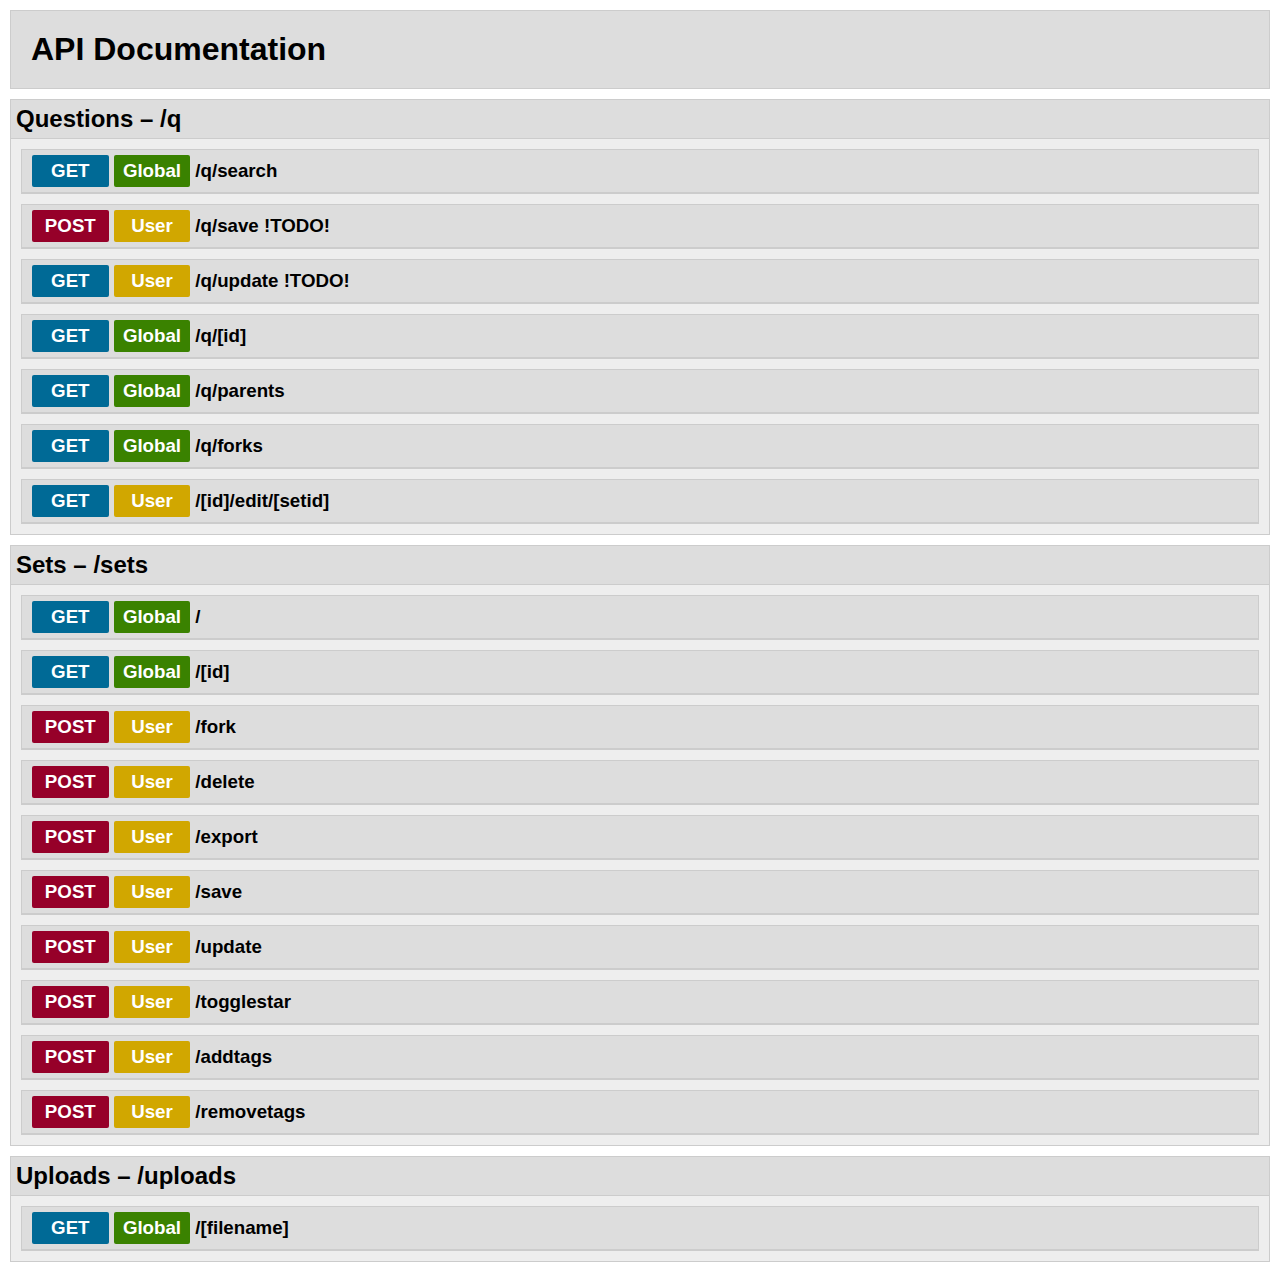
==== commit 4ddfd6fd: "Merge branch 'master' of git@github.com:ucam-cl-dtg/urop-2013-questions.git" ====
--- a/docs/index.html
+++ b/docs/index.html
@@ -299,6 +299,456 @@
                     </ul>
                 </div>
             </div>
+
+            <div class="category">
+                <input type="checkbox" id="req-sets" checked />
+                <label for="req-sets">
+                    <h2>Sets &ndash; /sets</h2>
+                </label>
+
+                <div class="requests">
+                    <ul class="request-list">
+                        <li class="request get global">
+                            <input type="checkbox" id="req-sets-n" />
+                            <label for="req-sets-n">
+                                <h3>/</h3>
+                            </label>
+
+                            <div class="content">
+                                <h4>Search for sets</h4>
+                                <p class="description">
+
+                                </p>
+
+                                <h5>Parameters</h5>
+                                <dl>
+                                    <dt>tags</dt>
+                                    <dd>string with tags you want to search for (comma-separated)</dd>
+
+                                    <dt>authors</dt>
+                                    <dd>string with users (CRSids) you want to search for (comma-separated)</dd>
+
+                                    <dt>minduration</dt>
+                                    <dd>minimum estimated duration you want the sets to have</dd>
+
+                                    <dt>maxduration</dt>
+                                    <dd>maximum estimated duration you want the sets to have</dd>
+
+                                    <dt>after</dt>
+                                    <dd>earliest date of creation of a set (in form dd/mm/yy)</dd>
+
+                                    <dt>before</dt>
+                                    <dd>latest date of creation of a set (in form dd/mm/yy)</dd>
+
+                                    <dt>supervisor</dt>
+                                    <dd>should a set be created by a supervisor (YES, NO or DONT_CARE)</dd>
+
+                                    <dt>starred</dt>
+                                    <dd>should a set be starred (YES, NO or DONT_CAE)</dd>
+
+                                    <dt>page</dt>
+                                    <dd>which page of results you want to get</dd>
+
+                                    <dt>amount</dt>
+                                    <dd>how many results do you want on one page</dd>
+                                </dl>
+
+                                <h5>Response</h5>
+                                <dl>
+                                    <dt>success</dt>
+                                    <dd>boolean indicating whether request was successful or not</dd>
+
+                                    <dt>error</dt>
+                                    <dd>error message (only if success is false)</dd>
+
+                                    <dt>sets</dt>
+                                    <dd>list of sets returned by the search query</dd>
+
+                                    <dt>form</dt>
+                                    <dd>echo of your search terms</dd>
+                                </dl>
+                            </div>
+                        </li>
+
+                        <li class="request get global">
+                            <input type="checkbox" id="req-sets-id" />
+                            <label for="req-sets-id">
+                                <h3>/[id]</h3>
+                            </label>
+
+                            <div class="content">
+                                <h4>Get a single set</h4>
+                                <p class="description">
+
+                                </p>
+
+                                <h5>Parameters</h5>
+                                <dl>
+                                    <dt>[id]</dt>
+                                    <dd>id of a set</dd>
+                                </dl>
+
+                                <h5>Response</h5>
+                                <dl>
+                                    <dt>success</dt>
+                                    <dd>boolean indicating whether request was successful or not</dd>
+
+                                    <dt>error</dt>
+                                    <dd>error message (only if success is false)</dd>
+
+                                    <dt>set</dt>
+                                    <dd>information about requested set</dd>
+
+                                    <dt>editable</dt>
+                                    <dd>boolean indicating whether you are allowed to edit this set</dd>
+
+                                    <dt>deadlineLink</dt>
+                                    <dd>link to create a deadline with this set</dd>
+                                </dl>
+                            </div>
+                        </li>
+
+                        <li class="request post user">
+                            <input type="checkbox" id="req-sets-fork" />
+                            <label for="req-sets-fork">
+                                <h3>/fork</h3>
+                            </label>
+
+                            <div class="content">
+                                <h4>Create a copy of a given set with a new name</h4>
+                                <p class="description">
+
+                                </p>
+
+                                <h5>Parameters</h5>
+                                <dl>
+                                    <dt>setid</dt>
+                                    <dd>id of a set to be forked</dd>
+
+                                    <dt>name</dt>
+                                    <dd>name for the fork</dd>
+                                </dl>
+
+                                <h5>Response</h5>
+                                <dl>
+                                    <dt>success</dt>
+                                    <dd>boolean indicating whether request was successful or not</dd>
+
+                                    <dt>error</dt>
+                                    <dd>error message (only if success is false)</dd>
+
+                                    <dt>set</dt>
+                                    <dd>information about newly created set</dd>
+                                </dl>
+                            </div>
+                        </li>
+
+                        <li class="request post user">
+                            <input type="checkbox" id="req-sets-delete" />
+                            <label for="req-sets-delete">
+                                <h3>/delete</h3>
+                            </label>
+
+                            <div class="content">
+                                <h4>Delete set from the database</h4>
+                                <p class="description">
+
+                                </p>
+
+                                <h5>Parameters</h5>
+                                <dl>
+                                    <dt>setid</dt>
+                                    <dd>id of a set to be deleted</dd>
+                                </dl>
+
+                                <h5>Response</h5>
+                                <dl>
+                                    <dt>success</dt>
+                                    <dd>boolean indicating whether request was successful or not</dd>
+
+                                    <dt>error</dt>
+                                    <dd>error message (only if success is false)</dd>
+                                </dl>
+                            </div>
+                        </li>
+
+                        <li class="request post user">
+                            <input type="checkbox" id="req-sets-export" />
+                            <label for="req-sets-export">
+                                <h3>/export</h3>
+                            </label>
+
+                            <div class="content">
+                                <h4>Add multiple questions to one set</h4>
+                                <p class="description">
+
+                                </p>
+
+                                <h5>Parameters</h5>
+                                <dl>
+                                    <dt>targetSetId</dt>
+                                    <dd>destination set</dd>
+
+                                    <dt>questions</dt>
+                                    <dd>string containing IDs of questions to add to the set (comma-separated)</dd>
+                                </dl>
+
+                                <h5>Response</h5>
+                                <dl>
+                                    <dt>success</dt>
+                                    <dd>boolean indicating whether request was successful or not</dd>
+
+                                    <dt>error</dt>
+                                    <dd>error message (only if success is false)</dd>
+                                </dl>
+                            </div>
+                        </li>
+
+                        <li class="request post user">
+                            <input type="checkbox" id="req-sets-save" />
+                            <label for="req-sets-save">
+                                <h3>/save</h3>
+                            </label>
+
+                            <div class="content">
+                                <h4>Add new set to the database</h4>
+                                <p class="description">
+                                    This has to be sent as a multipart form.
+                                </p>
+
+                                <h5>Parameters</h5>
+                                <dl>
+                                    <dt>name</dt>
+                                    <dd>name for the new set</dd>
+
+                                    <dt>plan_type</dt>
+                                    <dd>datatype for supervision plan (PLAIN_TEXT, MARKDOWN, FILE, EMPTY)</dd>
+
+                                    <dt>plan_text</dt>
+                                    <dd>text for supervision plan (only for PLAIN_TEXT and MARKDOWN)</dd>
+
+                                    <dt>plan_file</dt>
+                                    <dd>file with supervision plan (as byte array; only for FILE)</dd>
+
+                                    <dt>plan_desc</dt>
+                                    <dd>description of file with supervision plan (only for FILE)</dd>
+
+                                    <dt>plan_ext</dt>
+                                    <dd>extension of the file with supervision plan (only for FILE)</dd>
+                                </dl>
+
+                                <h5>Response</h5>
+                                <dl>
+                                    <dt>success</dt>
+                                    <dd>boolean indicating whether request was successful or not</dd>
+
+                                    <dt>error</dt>
+                                    <dd>error message (only if success is false)</dd>
+
+                                    <dt>set</dt>
+                                    <dd>returns information about the set created</dd>
+                                </dl>
+                            </div>
+                        </li>
+
+                        <li class="request post user">
+                            <input type="checkbox" id="req-sets-update" />
+                            <label for="req-sets-update">
+                                <h3>/update</h3>
+                            </label>
+
+                            <div class="content">
+                                <h4>Modify a set</h4>
+                                <p class="description">
+                                    This has to be sent as a multipart form.
+                                </p>
+
+                                <h5>Parameters</h5>
+                                <dl>
+                                    <dt>setid</dt>
+                                    <dd>ID of the set you want to modify</dd>
+
+                                    <dt>name</dt>
+                                    <dd>new name for the set</dd>
+
+                                    <dt>plan_type</dt>
+                                    <dd>datatype for supervision plan (PLAIN_TEXT, MARKDOWN, FILE, EMPTY)</dd>
+
+                                    <dt>plan_text</dt>
+                                    <dd>text for supervision plan (only for PLAIN_TEXT and MARKDOWN)</dd>
+
+                                    <dt>plan_file</dt>
+                                    <dd>file with supervision plan (as byte array; only for FILE)</dd>
+
+                                    <dt>plan_desc</dt>
+                                    <dd>description of file with supervision plan (only for FILE)</dd>
+
+                                    <dt>plan_ext</dt>
+                                    <dd>extension of the file with supervision plan (only for FILE)</dd>
+
+                                    <dt>questions</dt>
+                                    <dd>new list of questions (comma-separated IDs)</dd>
+                                </dl>
+
+                                <h5>Response</h5>
+                                <dl>
+                                    <dt>success</dt>
+                                    <dd>boolean indicating whether request was successful or not</dd>
+
+                                    <dt>error</dt>
+                                    <dd>error message (only if success is false)</dd>
+
+                                    <dt>set</dt>
+                                    <dd>returns information about the set created</dd>
+
+                                    <dt class="deprecated">deadlineLink</dt>
+                                    <dd>link to create a deadline with this set</dd>
+                                </dl>
+                            </div>
+                        </li>
+
+                        <li class="request post user">
+                            <input type="checkbox" id="req-sets-togglestar" />
+                            <label for="req-sets-togglestar">
+                                <h3>/togglestar</h3>
+                            </label>
+
+                            <div class="content">
+                                <h4>Toggle star</h4>
+                                <p class="description">
+
+                                </p>
+
+                                <h5>Parameters</h5>
+                                <dl>
+                                    <dt>id</dt>
+                                    <dd>ID of the set in which you want to toggle the star</dd>
+                                </dl>
+
+                                <h5>Response</h5>
+                                <dl>
+                                    <dt>success</dt>
+                                    <dd>boolean indicating whether request was successful or not</dd>
+
+                                    <dt>error</dt>
+                                    <dd>error message (only if success is false)</dd>
+
+                                    <dt>setid</dt>
+                                    <dd>ID of the modified set</dd>
+
+                                    <dt>starred</dt>
+                                    <dd>new state of the star (boolean)</dd>
+                                </dl>
+                            </div>
+                        </li>
+
+                        <li class="request post user">
+                            <input type="checkbox" id="req-sets-addtags" />
+                            <label for="req-sets-addtags">
+                                <h3>/addtags</h3>
+                            </label>
+
+                            <div class="content">
+                                <h4>Add tags</h4>
+                                <p class="description">
+
+                                </p>
+
+                                <h5>Parameters</h5>
+                                <dl>
+                                    <dt>setid</dt>
+                                    <dd>ID of the set you want to modify</dd>
+
+                                    <dt>tags</dt>
+                                    <dd>comma-separated list of tags you want to add</dd>
+                                </dl>
+
+                                <h5>Response</h5>
+                                <dl>
+                                    <dt>success</dt>
+                                    <dd>boolean indicating whether request was successful or not</dd>
+
+                                    <dt>error</dt>
+                                    <dd>error message (only if success is false)</dd>
+
+                                    <dt>tags</dt>
+                                    <dd>added tags</dd>
+
+                                    <dt>amount</dt>
+                                    <dd>number of added tags</dd>
+                                </dl>
+                            </div>
+                        </li>
+
+                        <li class="request post user">
+                            <input type="checkbox" id="req-sets-removetags" />
+                            <label for="req-sets-removetags">
+                                <h3>/removetags</h3>
+                            </label>
+
+                            <div class="content">
+                                <h4>Add tags</h4>
+                                <p class="description">
+
+                                </p>
+
+                                <h5>Parameters</h5>
+                                <dl>
+                                    <dt>setid</dt>
+                                    <dd>ID of the set you want to modify</dd>
+
+                                    <dt>tags</dt>
+                                    <dd>comma-separated list of tags you want to remove</dd>
+                                </dl>
+
+                                <h5>Response</h5>
+                                <dl>
+                                    <dt>success</dt>
+                                    <dd>boolean indicating whether request was successful or not</dd>
+
+                                    <dt>error</dt>
+                                    <dd>error message (only if success is false)</dd>
+
+                                    <dt>set</dt>
+                                    <dd>information about modified set</dd>
+                                </dl>
+                            </div>
+                        </li>
+                    </ul>
+                </div>
+
+                <div class="category">
+                    <input type="checkbox" id="req-uploads" checked />
+                    <label for="req-uploads">
+                        <h2>Uploads &ndash; /uploads</h2>
+                    </label>
+
+                    <div class="requests">
+                        <ul class="request-list">
+                            <li class="request get global">
+                                <input type="checkbox" id="req-uploads-file" />
+                                <label for="req-uploads-file">
+                                    <h3>/[filename]</h3>
+                                </label>
+
+                                <div class="content">
+                                    <h4>Retrieve file uploaded to the site</h4>
+                                    <p class="description"></p>
+
+                                    <h5>Parameters</h5>
+                                    <dl>
+                                        <dt>[filename]</dt>
+                                        <dd>name of the file you want to retrieve</dd>
+                                    </dl>
+
+                                    <h5>Response</h5>
+                                    HTTP response with an attachment being the requested file.
+                                </div>
+                            </li>
+                        </ul>
+                    </div>
+                </div>
+            </div>
         </div>
     </body>
-</html>+</html>
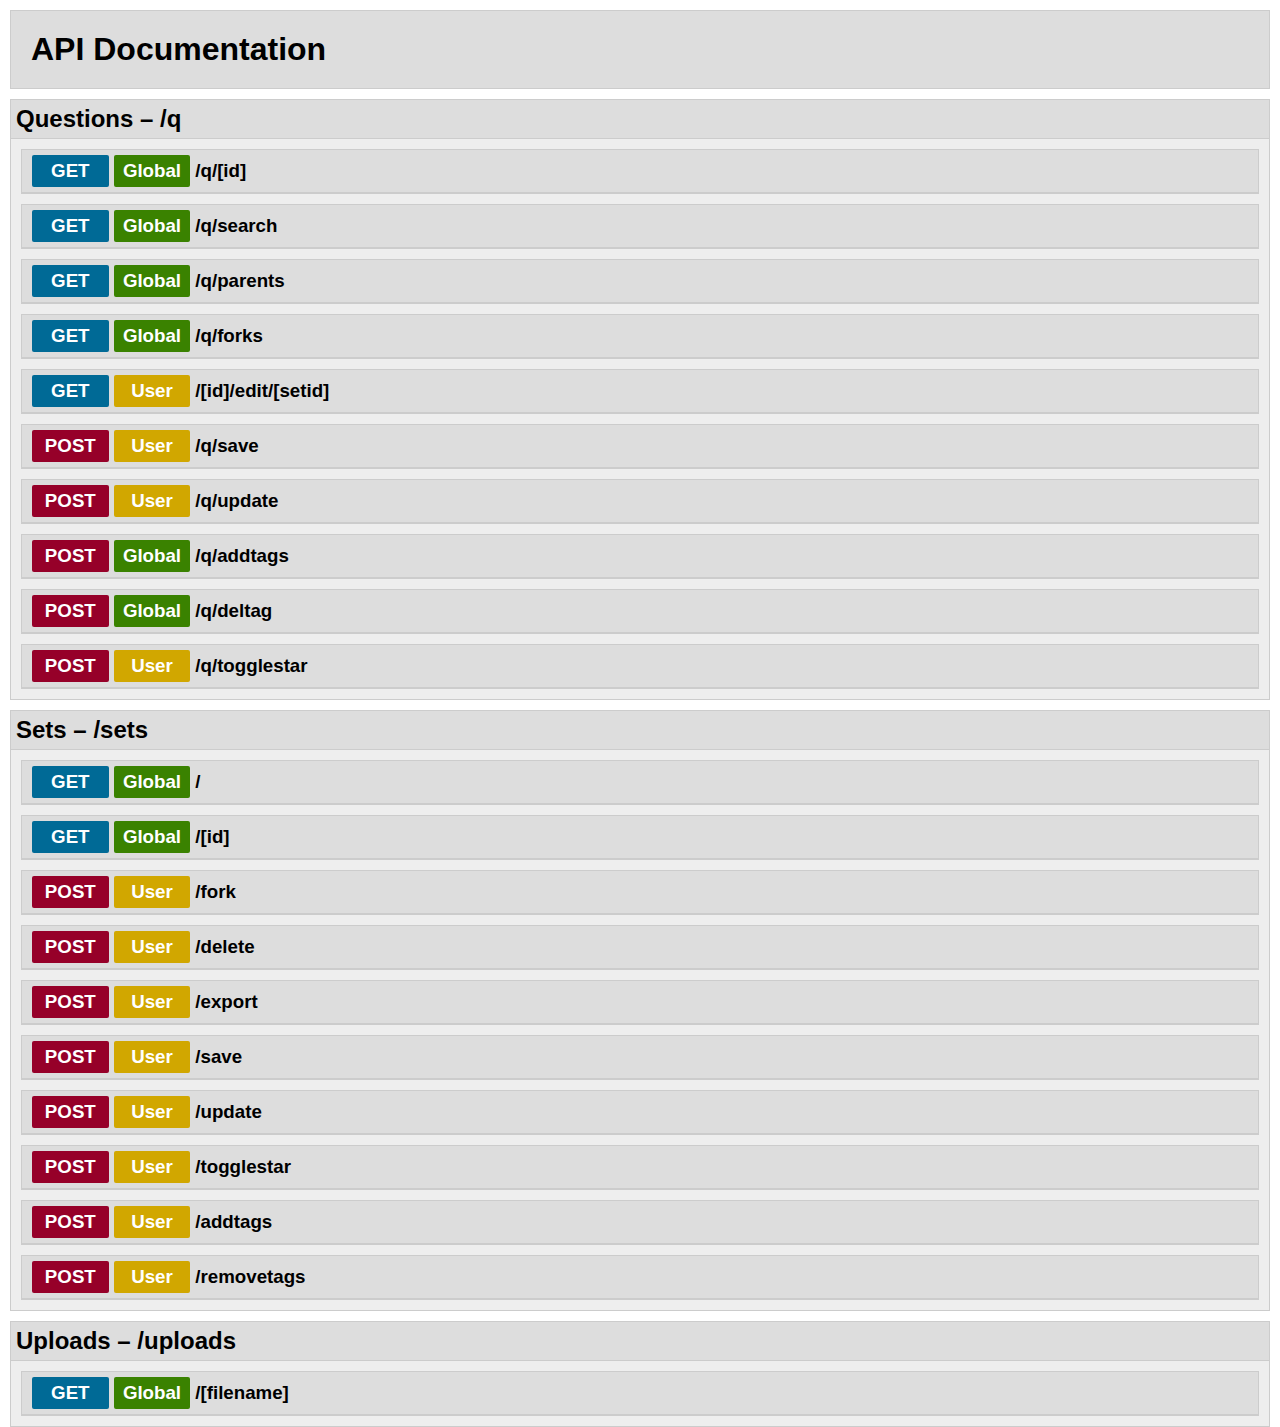
==== commit 5627fda0: "Finished question section of api documentation" ====
--- a/docs/index.html
+++ b/docs/index.html
@@ -20,6 +20,38 @@
 
                 <div class="requests">
                     <ul class="request-list">
+						
+						<li class="request get global">
+                            <input type="checkbox" id="req-q-id" />
+                            <label for="req-q-id">
+                                <h3>/q/[id]</h3>
+                            </label>
+
+                            <div class="content">
+                                <h4>Return data for a single question</h4>
+                                <p class="description">Returns all relevant information for a particular question.</p>
+
+                                <h5>Parameters</h5>
+                                <dl>
+                                    <dt>id (path parameter)</dt>
+                                    <dd>The id of the question to be returned.</dd>
+                                </dl>
+
+                                <h5>Response</h5>
+                                <dl>
+                                    <dt>success</dt>
+                                    <dd>true/false</dd>
+                                    
+                                    <dt>error</dt>
+                                    <dd>(If success is false). An error message.</dd>
+                                    
+                                    <dt>question</dt>
+                                    <dd>(If success is true). All data of the question with the specified id. Will not return the solution notes
+                                    if the requesting user is a student</dd>
+                                </dl>
+                            </div>
+                        </li>
+                        
                         <li class="request get global">
                             <input type="checkbox" id="req-q-search" />
                             <label for="req-q-search">
@@ -88,85 +120,6 @@
                                 </dl>
                             </div>
                         </li>
-
-                        <li class="request post">
-                            <input type="checkbox" id="req-q-save" />
-                            <label for="req-q-save">
-                                <h3>/q/save !TODO!</h3>
-                            </label>
-
-                            <div class="content">
-                                <h4>Search for questions</h4>
-                                <p class="description">Some description</p>
-
-                                <h5>Parameters</h5>
-                                <dl>
-                                    <dt>tags</dt>
-                                    <dd>CSV string for tags</dd>
-                                </dl>
-
-                                <h5>Response</h5>
-                                <dl>
-                                    <dt>success</dt>
-                                    <dd>true/false</dd>
-                                </dl>
-                            </div>
-                        </li>
-
-                        <li class="request get">
-                            <input type="checkbox" id="req-q-update" />
-                            <label for="req-q-update">
-                                <h3>/q/update !TODO!</h3>
-                            </label>
-
-                            <div class="content">
-                                <h4>Search for questions</h4>
-                                <p class="description">Some description</p>
-
-                                <h5>Parameters</h5>
-                                <dl>
-                                    <dt>tags</dt>
-                                    <dd>CSV string for tags</dd>
-                                </dl>
-
-                                <h5>Response</h5>
-                                <dl>
-                                    <dt>success</dt>
-                                    <dd>true/false</dd>
-                                </dl>
-                            </div>
-                        </li>
-
-                        <li class="request get global">
-                            <input type="checkbox" id="req-q-id" />
-                            <label for="req-q-id">
-                                <h3>/q/[id]</h3>
-                            </label>
-
-                            <div class="content">
-                                <h4>Return data for a single question</h4>
-                                <p class="description">Returns all relevant information for a particular question.</p>
-
-                                <h5>Parameters</h5>
-                                <dl>
-                                    <dt>id (path parameter)</dt>
-                                    <dd>The id of the question to be returned.</dd>
-                                </dl>
-
-                                <h5>Response</h5>
-                                <dl>
-                                    <dt>success</dt>
-                                    <dd>true/false</dd>
-                                    
-                                    <dt>error</dt>
-                                    <dd>(If success is false). An error message.</dd>
-                                    
-                                    <dt>question</dt>
-                                    <dd>(If success is true). All data of the question with the specified id. Will not return the solution notes
-                                    if the requesting user is a student</dd>
-                                </dl>
-                            </div>
-                        </li>
                         
                         <li class="request get global">
                             <input type="checkbox" id="req-q-parents" />
@@ -293,9 +246,256 @@
                                     <dd>The question's expected duration.</dd>
                                 </dl>
                             </div>
-                        </li>
-                        
-                        
+                        </li>                        
+
+                        <li class="request post">
+                            <input type="checkbox" id="req-q-save" />
+                            <label for="req-q-save">
+                                <h3>/q/save</h3>
+                            </label>
+
+                            <div class="content">
+                                <h4>Create a new question</h4>
+                                <p class="description">Allows to create an entirely new question both inside and outside of a set.</p>
+
+                                <h5>Parameters</h5>
+                                <dl>
+                                    <dt>content_type</dt>
+                                    <dd>The type of the questions content. Possible values: EMPTY, PLAIN_TEXT, MARKDOWN, FILE.</dd>
+                                    
+                                    <dt>content_text</dt>
+                                    <dd>The question's content when content_type is PLAIN_TEXT or MARKDOWN.</dd>
+                                    
+                                    <dt>content_file</dt>
+                                    <dd>The file to be uploaded when the content_type is FILE.</dd>
+                                    
+                                    <dt>content_desc</dt>
+                                    <dd>File description if content_type is FILE.</dd>
+                                    
+                                    <dt>content_ext</dt>
+                                    <dd>File extension of file to be uploaded to content, if a file is uploaded.</dd>
+                                    
+                                    <dt>notes_type</dt>
+                                    <dd>Same as content_type but for the solution notes of the question.</dd>
+                                    
+                                    <dt>notes_text</dt>
+                                    <dd>Same as content_text but for the solution notes of the question.</dd>
+                                    
+                                    <dt>notes_file</dt>
+                                    <dd>Same as content_file but for the solution notes of the question.</dd>
+                                    
+                                    <dt>notes_desc</dt>
+                                    <dd>Same as content_desc but for the solution notes of the question.</dd>
+                                    
+                                    <dt>notes_ext</dt>
+                                    <dd>Same as content_ext but for the solution notes of the question.</dd>
+                                    
+                                    <dt>setId</dt>
+                                    <dd>The set ID to which to add the new question to. -1 to not add the question to any set initially.</dd>
+                                    
+                                    <dt>expectedDuration</dt>
+                                    <dd>Expected duration of the question.</dd>
+                                </dl>
+
+                                <h5>Response</h5>
+                                <dl>
+                                    <dt>success</dt>
+                                    <dd>true/false</dd>
+                                    
+                                    <dt>error</dt>
+                                    <dd>(If success is false). Error message.</dd>
+                                    
+                                    <dt>question</dt>
+                                    <dd>(If success is true). The newly created question with all data needed to display it.</dd>
+                                    
+                                    <dt>set</dt>
+                                    <dd>(If success is true and the setId parameter was not -1). The set in which the question was created.</dd>
+                                </dl>
+                            </div>
+                        </li>
+
+
+
+                        <li class="request post">
+                            <input type="checkbox" id="req-q-update" />
+                            <label for="req-q-update">
+                                <h3>/q/update</h3>
+                            </label>
+
+                            <div class="content">
+                                <h4>Update a question</h4>
+                                <p class="description">Allows for a question to be updated. Might perform a fork in the background.</p>
+
+                                <h5>Parameters</h5>
+                                <dl>
+ 									<dt>content_type</dt>
+                                    <dd>The type of the questions content. Possible values: EMPTY, PLAIN_TEXT, MARKDOWN, FILE.</dd>
+                                    
+                                    <dt>content_text</dt>
+                                    <dd>The question's content when content_type is PLAIN_TEXT or MARKDOWN.</dd>
+                                    
+                                    <dt>content_file</dt>
+                                    <dd>The file to be uploaded when the content_type is FILE.</dd>
+                                    
+                                    <dt>content_desc</dt>
+                                    <dd>File description if content_type is FILE.</dd>
+                                    
+                                    <dt>content_ext</dt>
+                                    <dd>File extension of file to be uploaded to content, if a file is uploaded.</dd>
+                                    
+                                    <dt>notes_type</dt>
+                                    <dd>Same as content_type but for the solution notes of the question.</dd>
+                                    
+                                    <dt>notes_text</dt>
+                                    <dd>Same as content_text but for the solution notes of the question.</dd>
+                                    
+                                    <dt>notes_file</dt>
+                                    <dd>Same as content_file but for the solution notes of the question.</dd>
+                                    
+                                    <dt>notes_desc</dt>
+                                    <dd>Same as content_desc but for the solution notes of the question.</dd>
+                                    
+                                    <dt>notes_ext</dt>
+                                    <dd>Same as content_ext but for the solution notes of the question.</dd>
+                                    
+                                    <dt>setId</dt>
+                                    <dd>The set ID in which to edit the question. -1 to edit it in several sets at once.</dd>
+                                    
+                                    <dt>expectedDuration</dt>
+                                    <dd>Expected duration of the question.</dd>
+                                    
+                                    <dt>id</dt>
+                                    <dd>The ID of the question to be edited.</dd>
+                                    
+                                    <dt>minor</dt>
+                                    <dd>Whether this is a minor edit or not. (true/false).</dd>
+                                    
+                                    <dt>sets</dt>
+                                    <dd>A comma-separated list of set IDs in which to edit the question.</dd>
+                                </dl>
+
+                                <h5>Response</h5>
+                                <dl>
+                                    <dt>success</dt>
+                                    <dd>true/false</dd>
+                                    
+                                    <dt>error</dt>
+                                    <dd>(If success is false). An error message.</dd>
+                                    
+                                    <dt>question</dt>
+                                    <dd>(If success is true). The updated question. Might be an entirely new one from the one initially
+                                    edited or it might be the same one if an in-place edit was performed.</dd>
+                                    
+                                    <dt>set</dt>
+                                    <dd>(If success is true and the parameter setId was not -1). The set inside which the question was edited.</dd>
+                                </dl>
+                            </div>
+                        </li>
+
+						<li class="request post global">
+                            <input type="checkbox" id="req-q-addtags" />
+                            <label for="req-q-addtags">
+                                <h3>/q/addtags</h3>
+                            </label>
+
+                            <div class="content">
+                                <h4>Add tags to a question</h4>
+                                <p class="description">Provides the possibility to add any number of tags to a question. Tags which don't already
+                                exist in the database will be created. Tags which are already associated with the question will not be added a
+                                second time.</p>
+
+                                <h5>Parameters</h5>
+                                <dl>
+                                    <dt>tags</dt>
+	                                <dd>Comma-separated list of tags to be added.</dd>
+	                                 
+	                                <dt>qid</dt>
+	                                <dd>The id of the question to which to add the tags.</dd>
+	                            </dl>
+
+                                <h5>Response</h5>
+                                <dl>
+                                    <dt>success</dt>
+                                    <dd>true/false</dd>
+                                    
+                                    <dt>error</dt>
+                                    <dd>(If success is false). An error message.</dd>
+                                    
+                                    <dt>tags</dt>
+                                    <dd>(If success is true). The tags which were newly added to the question. Does not contain any tags which
+                                    were already associated with the question.</dd>
+                                     
+                                    <dt>amount</dt>
+                                    <dd>(If success is true). The amount of tags newly added to the question.</dd>
+                                </dl>
+                            </div>
+                        </li>
+
+						<li class="request post global">
+                            <input type="checkbox" id="req-q-deltag" />
+                            <label for="req-q-deltag">
+                                <h3>/q/deltag</h3>
+                            </label>
+
+                            <div class="content">
+                                <h4>Delete a single tag from a question</h4>
+                                <p class="description">Provides the possibility to delete a single tag from a question.</p>
+
+                                <h5>Parameters</h5>
+                                <dl>
+                                    <dt>tag</dt>
+	                                <dd>The tag to be deleted from the question.</dd>
+	                                 
+	                                <dt>qid</dt>
+	                                <dd>The id of the question from which to delete the tag.</dd>
+	                            </dl>
+
+                                <h5>Response</h5>
+                                <dl>
+                                    <dt>success</dt>
+                                    <dd>true/false</dd>
+                                    
+                                    <dt>error</dt>
+                                    <dd>(If success is false). An error message.</dd>
+                                    
+                                    <dt>question</dt>
+                                    <dd>(If success is true). The updated question, now without the tag, which was deleted.</dd>
+                                </dl>
+                            </div>
+                        </li>
+
+						<li class="request post">
+                            <input type="checkbox" id="req-q-togglestar" />
+                            <label for="req-q-togglestar">
+                                <h3>/q/togglestar</h3>
+                            </label>
+
+                            <div class="content">
+                                <h4>Toggle if question is starred</h4>
+                                <p class="description">Provides the possibility for the owner to star/unstar a question.</p>
+
+                                <h5>Parameters</h5>
+                                <dl>
+	                                <dt>id</dt>
+	                                <dd>The id of the question of which to toggle the starred state.</dd>
+	                            </dl>
+
+                                <h5>Response</h5>
+                                <dl>
+                                    <dt>success</dt>
+                                    <dd>true/false</dd>
+                                    
+                                    <dt>error</dt>
+                                    <dd>(If success is false). An error message.</dd>
+                                    
+                                    <dt>id</dt>
+                                    <dd>(If success is true). The id of the question of which the star state was toggled.</dd>
+                                    
+                                    <dt>starred</dt>
+                                    <dd>(If success is true). Whether or not the question is now starred (true/false).</dd>
+                                </dl>
+                            </div>
+                        </li>
                     </ul>
                 </div>
             </div>
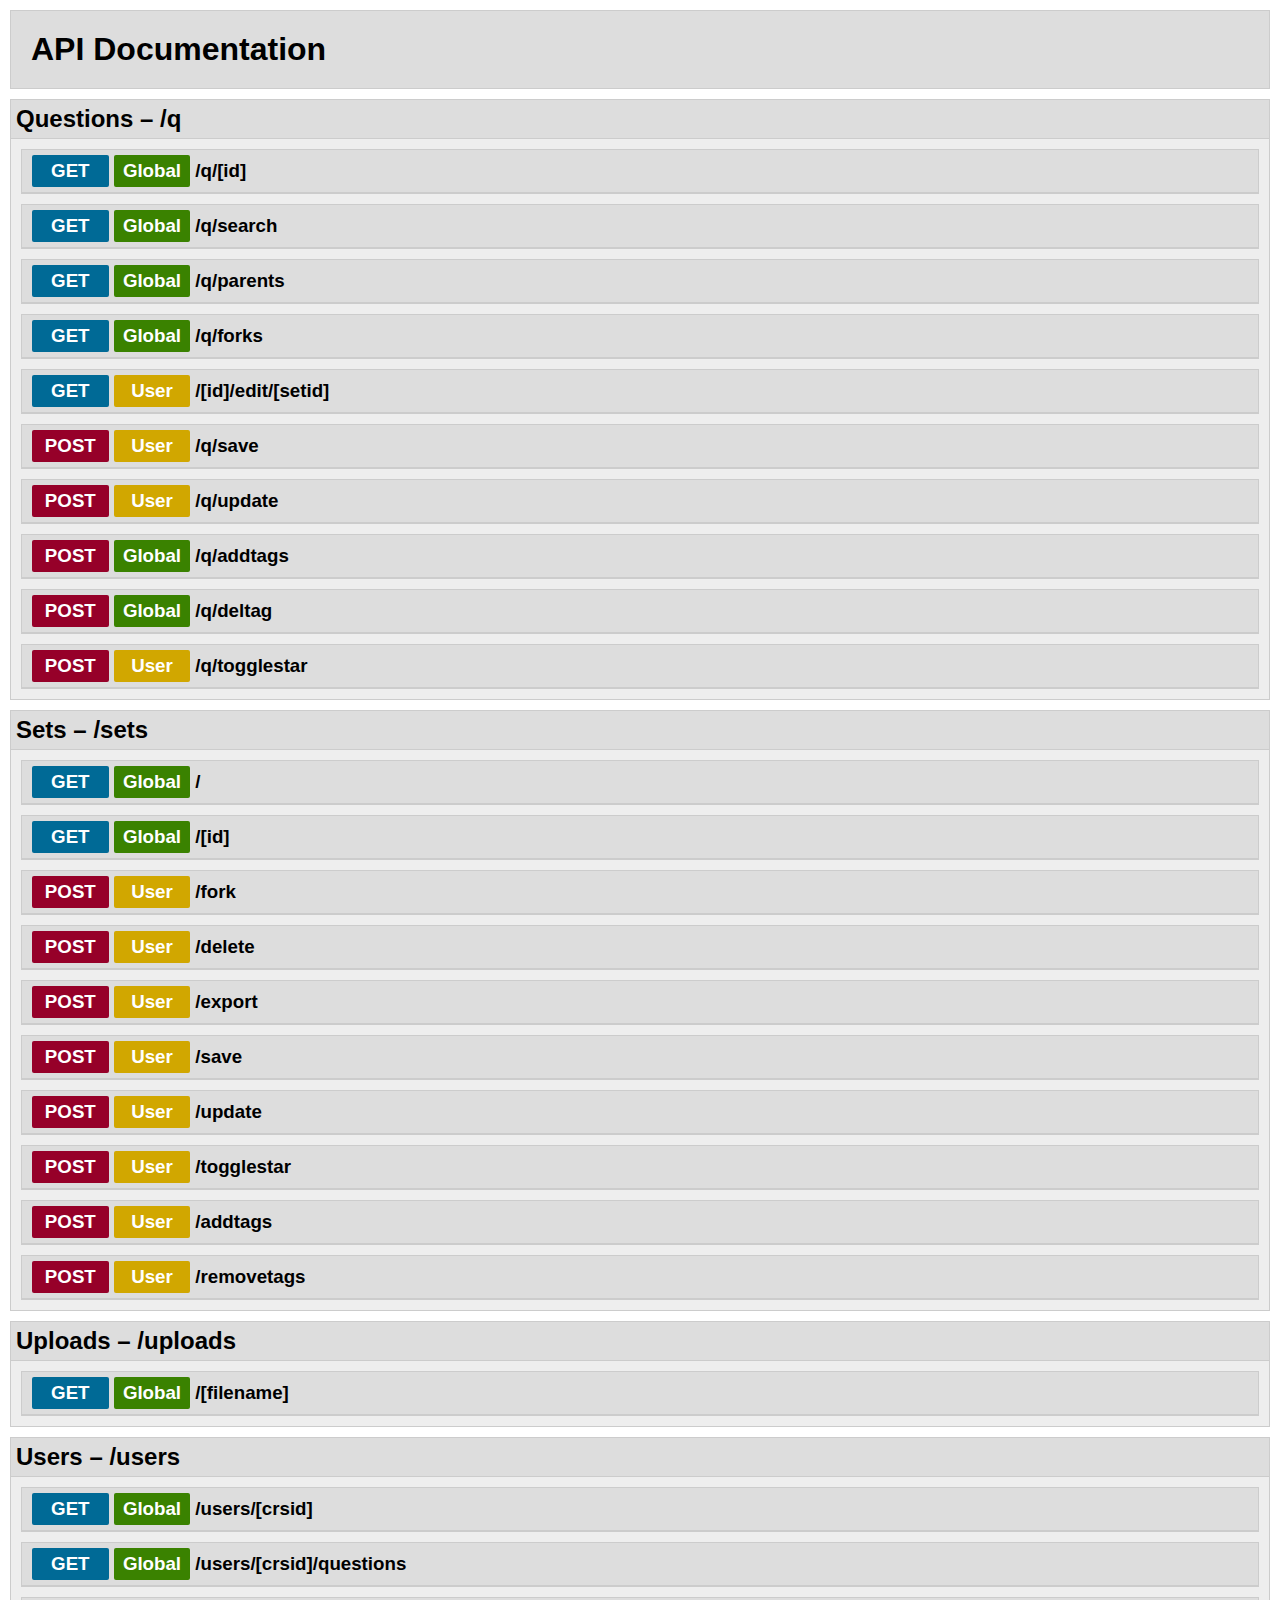
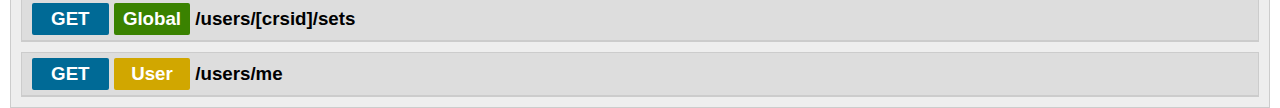
==== commit c4a8eb3c: "Documentation more/less completed." ====
--- a/docs/index.html
+++ b/docs/index.html
@@ -33,7 +33,7 @@
 
                                 <h5>Parameters</h5>
                                 <dl>
-                                    <dt>id (path parameter)</dt>
+                                    <dt>[id]</dt>
                                     <dd>The id of the question to be returned.</dd>
                                 </dl>
 
@@ -218,10 +218,10 @@
 
                                 <h5>Parameters</h5>
                                 <dl>
-                                    <dt>id (path parameter)</dt>
+                                    <dt>[id]</dt>
                                     <dd>The id of the question to edit</dd>
                                     
-                                    <dt>setid (path parameter)</dt>
+                                    <dt>[setid]</dt>
                                     <dd>The id of the set inside which to edit the question.</dd>
                                 </dl>
 
@@ -948,6 +948,186 @@
                         </ul>
                     </div>
                 </div>
+                
+                <div class="category">
+                    <input type="checkbox" id="req-users" checked />
+                    <label for="req-users">
+                        <h2>Users &ndash; /users</h2>
+                    </label>
+
+                    <div class="requests">
+                        <ul class="request-list">
+                            <li class="request get global">
+                                <input type="checkbox" id="req-users-crsid" />
+                                <label for="req-users-crsid">
+                                    <h3>/users/[crsid]</h3>
+                                </label>
+
+                                <div class="content">
+                                    <h4>Get content of a user</h4>
+                                    <p class="description">Returns all sets and questions of the user with CRSID [crsid].</p>
+
+                                    <h5>Parameters</h5>
+                                    <dl>
+                                        <dt>[crsid]</dt>
+                                        <dd>CRSID of the user of whom to retrieve the sets and questions.</dd>
+                                    </dl>
+
+                                    <h5>Response</h5>
+                                    <dl>
+                                    	<dt>success</dt>
+                                    	<dd>Boolean indicating whether request was successful or not.</dd>
+                                    	
+                                    	<dt>error</dt>
+                                	    <dd>(If success is false). An error message.</dd>
+                                    
+                                  		<dt>questions</dt>
+                                 	   	<dd>(If success is true). The list of questions owned by the user (with length amount and offset
+                                 	   	(page-1)*amount).</dd>
+                                    
+                                    	<dt>totalQuestions</dt>
+                                    	<dd>(If success is true). The number of questions the user owns in total. Might be more than the number
+                                    	of questions actually returned.</dd>
+                                    	
+                                    	<dt>questionsPage</dt>
+                                    	<dd>(If success is true). The page of results returned.</dd>
+                                    	
+                                    	<dt>questionsAmount</dt>
+                                    	<dd>(If success is true). The amount of questions per page (maximum amount to be returned).</dd>
+                                    	
+                                    	<dt>sets</dt>
+                                    	<dd>Same as 'questions' but for sets.</dd>
+                                    	
+                                    	<dt>totalSets</dt>
+                                    	<dd>Same as 'totalQuestions' but for sets.</dd>
+                                    	
+                                    	<dt>setsPage</dt>
+                                    	<dd>Same as 'questionsPage' but for sets.</dd>
+                                    	
+                                    	<dt>setsAmount</dt>
+                                    	<dd>Same as 'questionsAmount' but for sets.</dd>
+                                    	
+                                    	<dt>crsid</dt>
+                                    	<dd>CRSID of the user who's content was returned.</dd>
+                                    	
+                                    	<dt>userName</dt>
+                                    	<dd>The display name of the user as it is in the Cambridge lookup service. Falls back to
+                                    	registered name if display name is not available. Falls back on CRSID if none of the two are
+                                    	available.</dd>
+                                    </dl>
+                                </div>
+                            </li>
+                            
+                            <li class="request get global">
+                                <input type="checkbox" id="req-users-crsid-questions" />
+                                <label for="req-users-crsid-questions">
+                                    <h3>/users/[crsid]/questions</h3>
+                                </label>
+
+                                <div class="content">
+                                    <h4>Get questions of a user</h4>
+                                    <p class="description">Returns all questions of the user with CRSID [crsid].</p>
+
+                                    <h5>Parameters</h5>
+                                    <dl>
+                                        <dt>[crsid]</dt>
+                                        <dd>CRSID of the user of whom to retrieve the questions from.</dd>
+                                    </dl>
+
+                                    <h5>Response</h5>
+                                    <dl>
+                                    	<dt>success</dt>
+                                    	<dd>Boolean indicating whether request was successful or not.</dd>
+                                    	
+                                    	<dt>error</dt>
+                                	    <dd>(If success is false). An error message.</dd>
+                                    
+                                  		<dt>sets</dt>
+                                    	<dd>(If success is true). The list of questions owned by the user (with length amount and offset
+                                    	(page-1)*amount).</dd>
+                                    	
+                                    	<dt>totalSets</dt>
+                                    	<dd>(If success is true). The number of questions the user owns in total. Might be more than the number
+                                    	of questions actually returned.</dd>
+                                    	
+                                    	<dt>setsPage</dt>
+                                    	<dd>(If success is true). The page of results returned.</dd>
+                                    	
+                                    	<dt>setsAmount</dt>
+                                    	<dd>(If success is true). The amount of questions per page (maximum amount to be returned).</dd>
+                                    	
+                                    	<dt>crsid</dt>
+                                    	<dd>CRSID of the user who's questions were returned.</dd>
+                                    </dl>
+                                </div>
+                            </li>
+                            
+                            <li class="request get global">
+                                <input type="checkbox" id="req-users-crsid-sets" />
+                                <label for="req-users-crsid-sets">
+                                    <h3>/users/[crsid]/sets</h3>
+                                </label>
+
+                                <div class="content">
+                                    <h4>Get sets of a user</h4>
+                                    <p class="description">Returns all sets of the user with CRSID [crsid].</p>
+
+                                    <h5>Parameters</h5>
+                                    <dl>
+                                        <dt>[crsid]</dt>
+                                        <dd>CRSID of the user of whom to retrieve the sets from.</dd>
+                                    </dl>
+
+                                    <h5>Response</h5>
+                                    <dl>
+                                    	<dt>success</dt>
+                                    	<dd>Boolean indicating whether request was successful or not.</dd>
+                                    	
+                                    	<dt>error</dt>
+                                	    <dd>(If success is false). An error message.</dd>
+                                    
+                                  		<dt>sets</dt>
+                                    	<dd>(If success is true). The list of sets owned by the user (with length amount and offset
+                                    	(page-1)*amount).</dd>
+                                    	
+                                    	<dt>totalSets</dt>
+                                    	<dd>(If success is true). The number of sets the user owns in total. Might be more than the number
+                                    	of sets actually returned.</dd>
+                                    	
+                                    	<dt>setsPage</dt>
+                                    	<dd>(If success is true). The page of results returned.</dd>
+                                    	
+                                    	<dt>setsAmount</dt>
+                                    	<dd>(If success is true). The amount of sets per page (maximum amount to be returned).</dd>
+                                    	
+                                    	<dt>crsid</dt>
+                                    	<dd>CRSID of the user who's sets were returned.</dd>
+                                    </dl>
+                                </div>
+                            </li>
+                            
+                            <li class="request get">
+                                <input type="checkbox" id="req-users-me" />
+                                <label for="req-users-me">
+                                    <h3>/users/me</h3>
+                                </label>
+
+                                <div class="content">
+                                    <h4>Get content of the user who is authenticated with this request</h4>
+                                    <p class="description">Exactly the same as if one were to make a request to /users/[crsid] where [crsid]
+                                    in this case is the CRSID of whoever is authenticated when making this request.</p>
+
+                                    <h5>Parameters</h5>
+                                    None.
+
+                                    <h5>Response</h5>
+                                    See /users/[crsid].
+                                </div>
+                            </li>
+                        </ul>
+                    </div>
+                </div>
+                
             </div>
         </div>
     </body>
